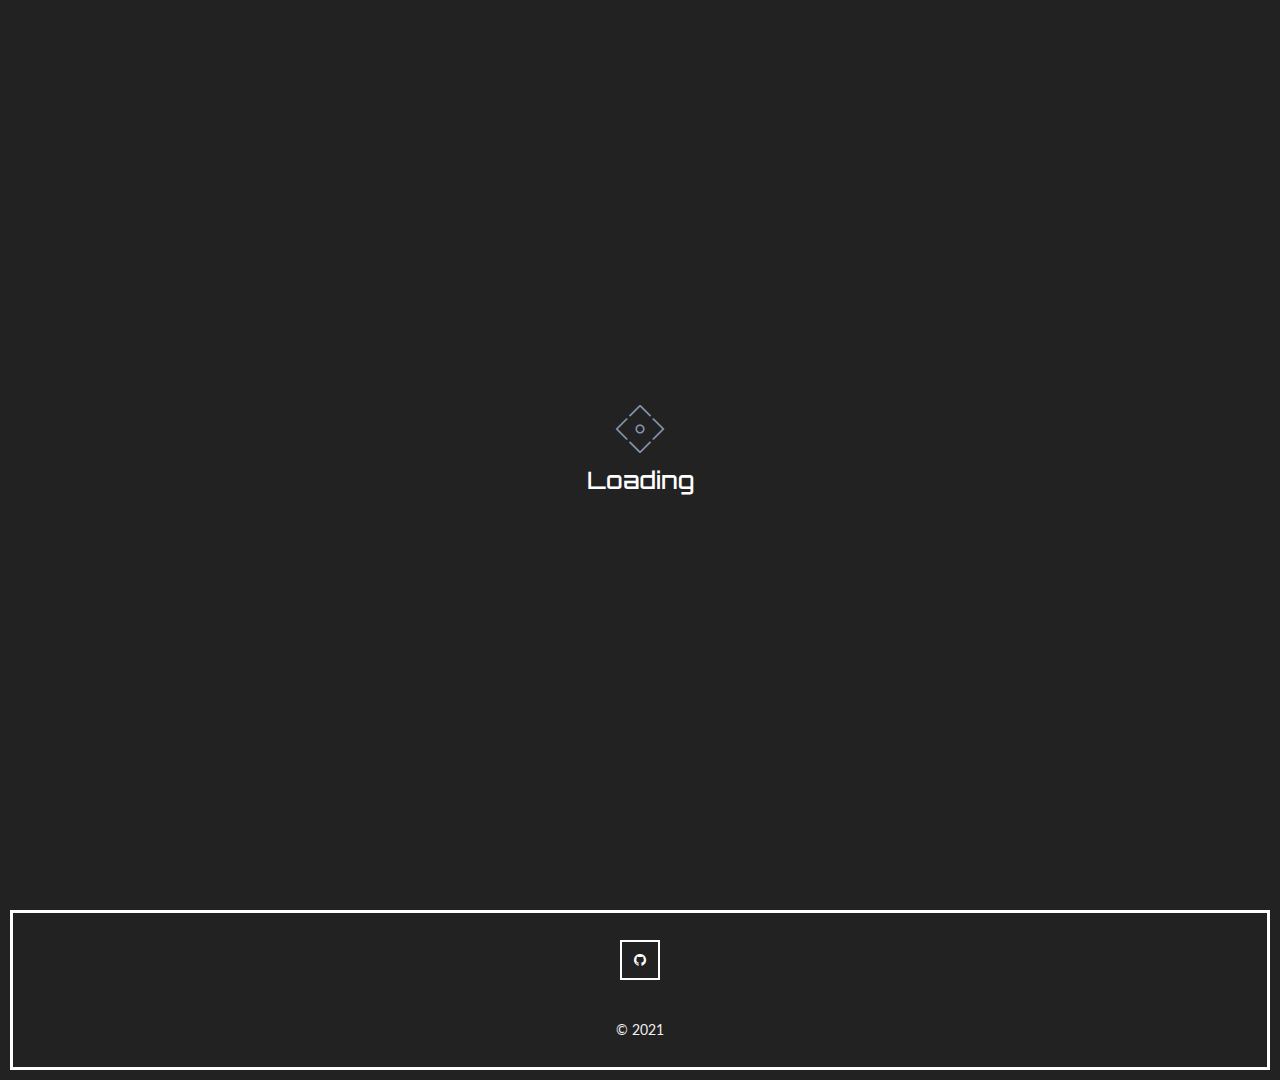
==== index.html @ 5fddc079 "primeira versão" ====
<!DOCTYPE html>
<html lang="en" class="no-js">

<head>

    <meta name="viewport" content="width=device-width, initial-scale=1.0">
    <meta http-equiv="Content-Type" content="text/html; charset=utf-8">
    <meta name="description" content="Outside - one page personal portfolio">
    <meta name="keywords" content="Jakub Kwarciński, portfolio, frontend developer, Kraków, html, css, javascript, websites, graphic design, bootstrap">
    <meta name="author" content="Jakub Kwarciński">

    <title>Contos digitais</title>

    <!-- Lato Font -->
    <link href="https://fonts.googleapis.com/css?family=Lato:100,100i,300,300i,400,400i,700,700i,900,900i" rel="stylesheet">

    <!-- Orbitron Font -->
    <link href="https://fonts.googleapis.com/css?family=Orbitron:400,500,700,900" rel="stylesheet">

    <!-- Font Awesome -->
    <link href="css/font-awesome.min.css" media="screen" rel="stylesheet" type="text/css">

    <!-- Font Linea -->
    <link href="css/linea-arrows.min.css" media="screen" rel="stylesheet" type="text/css">
    <link href="css/linea-basic.min.css" media="screen" rel="stylesheet" type="text/css">
    <link href="css/linea-ecommerce.min.css" media="screen" rel="stylesheet" type="text/css">
    <link href="css/linea-software.min.css" media="screen" rel="stylesheet" type="text/css">

    <!-- Custom styles -->
    <link href="css/yellow.css" media="screen" rel="alternate stylesheet" type="text/css" title="yellow">
    <link href="css/gold.css" media="screen" rel="alternate stylesheet" type="text/css" title="gold">
    <link href="css/pink.css" media="screen" rel="alternate stylesheet" type="text/css" title="pink">
    <link href="css/orange.css" media="screen" rel="alternate stylesheet" type="text/css" title="orange">
    <link href="css/brown.css" media="screen" rel="alternate stylesheet" type="text/css" title="brown">
    <link href="css/red.css" media="screen" rel="alternate stylesheet" type="text/css" title="red">
    <link href="css/violet.css" media="screen" rel="alternate stylesheet" type="text/css" title="violet">
    <link href="css/silver.css" media="screen" rel="stylesheet" type="text/css" title="silver">
    <link href="css/green.css" media="screen" rel="alternate stylesheet" type="text/css" title="green">
    <link href="css/blue.css" media="screen" rel="alternate stylesheet" type="text/css" title="blue">

     <!-- Modernizr -->
    <script type="text/javascript" src="js/modernizr-custom.min.js"></script>

    <!-- Favicons -->
    <link rel="icon" href="img/logo-mini.png" type="image/x-icon">
    <link rel="shortcut icon" href="img/logo-mini.png" type="image/x-icon">

</head>

<body class="preview-page">

    <div class="loader-overlay">
        <div class="loader">
            <div class="loader-icon">
                <span class="icon icon-arrows-glide"></span>
            </div>
            <h3 class="loader-text">Loading</h3>
        </div>
    </div>

    <div class="sidebar">
        <a class="sidebar-switcher" href="#" title="Color switcher">
            <i class="fa fa-gear"></i>
        </a>
        <div class="sidebar-content">
            <h4 class="sidebar-header">Color switcher</h4>
            <a href="#" class="color-switcher bg-yellow" data-color="yellow"></a>
            <a href="#" class="color-switcher bg-gold" data-color="gold"></a>
            <a href="#" class="color-switcher bg-pink" data-color="pink"></a>
            <a href="#" class="color-switcher bg-orange" data-color="orange"></a>
            <a href="#" class="color-switcher bg-brown" data-color="brown"></a>
            <a href="#" class="color-switcher bg-red" data-color="red"></a>
            <a href="#" class="color-switcher bg-violet" data-color="violet"></a>
            <a href="#" class="color-switcher bg-silver" data-color="silver"></a>
            <a href="#" class="color-switcher bg-green" data-color="green"></a>
            <a href="#" class="color-switcher bg-blue" data-color="blue"></a>
        </div>
    </div>

    <div class="brand-container">
        <a class="brand" href="index.html" title="Outside">
            <span class="title">
                Contos 
            </span>
            <span class="icon icon-arrows-glide"></span>
        </a>
    </div>

    <div class="section section-standard section-single-page section-promo section-preview" id="preview" style="background-image: url('img/hero-6.jpg')">
        <div class="overlay"></div>
        <div class="section-inner">
            <div class="container">
                <div class="section-header">
                    <h3>Contos <span class="main-color">Digitais</span></h3>
                    <div class="divider">//</div>
                </div>
                <div class="special-text text-center">
                    <p>ONDE TUDO COMEÇOU.</p>
                </div>
                <div class="row">
                    <div class="col-sm-6 col-md-4">
                        <div class="portfolio-item">
                            <div class="portfolio-image-container">
                                <div class="portfolio-shape"></div>
                                <a href="index-default.html" title="Default version">
                                    <img class="img-responsive" src="img/preview-default.png" alt="Default version">
                                </a>
                            </div>
                            <h4 class="portfolio-header">
                                <a href="index-default.html" title="Default version">Familia Of Dreams</a>
                            </h4>
                            <div class="divider">#</div>
                            <p class="portfolio-toolbar">1° conto</p>
                        </div>
                    </div>
                    <div class="col-sm-6 col-md-4">
                        <div class="portfolio-item">
                            <div class="portfolio-image-container">
                                <div class="portfolio-shape"></div>
                                <a href="index-light.html" title="Light version">
                                    <img class="img-responsive" src="img/preview-light.png" alt="Light version">
                                </a>
                            </div>
                            <h4 class="portfolio-header">
                                <a href="index-light.html" title="Light version">Tudo Por Conta De Uma Pandemia </a>
                            </h4>
                            <div class="divider">#</div>
                            <p class="portfolio-toolbar">2° conto</p>
                        </div>
                    </div>
                    <div class="clearfix visible-sm visible-xs"></div>
                    <div class="col-sm-6 col-md-4">
                        <div class="portfolio-item">
                            <div class="portfolio-image-container">
                                <div class="portfolio-shape"></div>
                                <a href="index-dark.html" title="Dark version">
                                    <img class="img-responsive" src="img/preview-dark.png" alt="Dark version">
                                </a>
                            </div>
                            <h4 class="portfolio-header">
                                <a href="index-dark.html" title="Dark version">A Vida De Uma Nova Motorista</a>
                            </h4>
                            <div class="divider">#</div>
                            <p class="portfolio-toolbar">3° conto</p>
                        </div>
                    </div>
                    <div class="clearfix hidden-sm hidden-xs"></div>
                    <div class="col-sm-6 col-md-4">
                        <div class="portfolio-item">
                            <div class="portfolio-image-container">
                                <div class="portfolio-shape"></div>
                                <a href="index-beauty.html" title="Beauty version">
                                    <img class="img-responsive" src="img/preview-beauty.png" alt="Beauty version">
                                </a>
                            </div>
                            <h4 class="portfolio-header">
                                <a href="index-beauty.html" title="Beauty version">Acidentes Acontecem</a>
                            </h4>
                            <div class="divider">#</div>
                            <p class="portfolio-toolbar">4° conto</p>
                        </div>
                    </div>
                    <div class="clearfix visible-sm visible-xs"></div>
                    <div class="col-sm-6 col-md-4">
                        <div class="portfolio-item">
                            <div class="portfolio-image-container">
                                <div class="portfolio-shape"></div>
                                <a href="index-medical.html" title="Medical version">
                                    <img class="img-responsive" src="img/preview-medical.png" alt="Medical version">
                                </a>
                            </div>
                            <h4 class="portfolio-header">
                                <a href="index-medical.html" title="Medical version">Familia</a>
                            </h4>
                            <div class="divider">#</div>
                            <p class="portfolio-toolbar">5° conto</p>
                        </div>
                    </div>
                    <div class="col-sm-6 col-md-4">
                        <div class="portfolio-item">
                            <div class="portfolio-image-container">
                                <div class="portfolio-shape"></div>
                                <a href="index-culinary.html" title="Culinary version">
                                    <img class="img-responsive" src="img/preview-culinary.png" alt="Culinary version">
                                </a>
                            </div>
                            <h4 class="portfolio-header">
                                <a href="index-culinary.html" title="Culinary version">Tudo Inesperado</a>
                            </h4>
                            <div class="divider">#</div>
                            <p class="portfolio-toolbar">6° conto.</p>
                        </div>
                    </div>
                    
                </div>
            </div>
        </div>
    </div>

    <footer class="footer text-center" id="follow-us">
        <div class="section-inner">
            <div class="container">
                <ul class="list-inline icons-list-square">
                    <li>
                        <a href="https://github.com/projetomariletiped" class="icon-circle-container">
                            <i class="fa fa-github"></i>
                        </a>
                    </li>
                </ul>
                <p> &copy; 2021</p>
            </div>
        </div>
    </footer>

    <div id="to-top" class="to-top">
        <a href="#" class="To the top" title="To the top">
            <i class="fa fa-angle-up"></i>
        </a>
    </div>

    <!-- jQuery -->
    <script type="text/javascript" src="js/jquery-3.1.0.min.js"></script>

    <!-- Bootstrap -->
    <script type="text/javascript" src="bootstrap-3.3.7/dist/js/bootstrap.min.js"></script>

    <!-- Custom javascript -->
    <script type="text/javascript" src="js/custom.min.js"></script>

</body>
</html>
---- css/linea-arrows.min.css ----
@charset "UTF-8";[class*=" icon-arrows"]:before,[class^=icon-arrows]:before,[data-icon]:before{font-family:linea-arrows-10!important;font-style:normal!important;font-weight:400!important;font-variant:normal!important;text-transform:none!important;speak:none;line-height:1;-webkit-font-smoothing:antialiased;-moz-osx-font-smoothing:grayscale}@font-face{font-family:linea-arrows-10;src:url(../fonts/linea-arrows-10.eot);src:url(../fonts/linea-arrows-10.eot?#iefix) format("embedded-opentype"),url(../fonts/linea-arrows-10.woff) format("woff"),url(../fonts/linea-arrows-10.ttf) format("truetype"),url(../fonts/linea-arrows-10.svg#linea-arrows-10) format("svg");font-weight:400;font-style:normal}[data-icon]:before{content:attr(data-icon)}.icon-arrows-anticlockwise:before{content:"\e000"}.icon-arrows-anticlockwise-dashed:before{content:"\e001"}.icon-arrows-button-down:before{content:"\e002"}.icon-arrows-button-off:before{content:"\e003"}.icon-arrows-button-on:before{content:"\e004"}.icon-arrows-button-up:before{content:"\e005"}.icon-arrows-check:before{content:"\e006"}.icon-arrows-circle-check:before{content:"\e007"}.icon-arrows-circle-down:before{content:"\e008"}.icon-arrows-circle-downleft:before{content:"\e009"}.icon-arrows-circle-downright:before{content:"\e00a"}.icon-arrows-circle-left:before{content:"\e00b"}.icon-arrows-circle-minus:before{content:"\e00c"}.icon-arrows-circle-plus:before{content:"\e00d"}.icon-arrows-circle-remove:before{content:"\e00e"}.icon-arrows-circle-right:before{content:"\e00f"}.icon-arrows-circle-up:before{content:"\e010"}.icon-arrows-circle-upleft:before{content:"\e011"}.icon-arrows-circle-upright:before{content:"\e012"}.icon-arrows-clockwise:before{content:"\e013"}.icon-arrows-clockwise-dashed:before{content:"\e014"}.icon-arrows-compress:before{content:"\e015"}.icon-arrows-deny:before{content:"\e016"}.icon-arrows-diagonal:before{content:"\e017"}.icon-arrows-diagonal2:before{content:"\e018"}.icon-arrows-down:before{content:"\e019"}.icon-arrows-down-double:before{content:"\e01a"}.icon-arrows-downleft:before{content:"\e01b"}.icon-arrows-downright:before{content:"\e01c"}.icon-arrows-drag-down:before{content:"\e01d"}.icon-arrows-drag-down-dashed:before{content:"\e01e"}.icon-arrows-drag-horiz:before{content:"\e01f"}.icon-arrows-drag-left:before{content:"\e020"}.icon-arrows-drag-left-dashed:before{content:"\e021"}.icon-arrows-drag-right:before{content:"\e022"}.icon-arrows-drag-right-dashed:before{content:"\e023"}.icon-arrows-drag-up:before{content:"\e024"}.icon-arrows-drag-up-dashed:before{content:"\e025"}.icon-arrows-drag-vert:before{content:"\e026"}.icon-arrows-exclamation:before{content:"\e027"}.icon-arrows-expand:before{content:"\e028"}.icon-arrows-expand-diagonal1:before{content:"\e029"}.icon-arrows-expand-horizontal1:before{content:"\e02a"}.icon-arrows-expand-vertical1:before{content:"\e02b"}.icon-arrows-fit-horizontal:before{content:"\e02c"}.icon-arrows-fit-vertical:before{content:"\e02d"}.icon-arrows-glide:before{content:"\e02e"}.icon-arrows-glide-horizontal:before{content:"\e02f"}.icon-arrows-glide-vertical:before{content:"\e030"}.icon-arrows-hamburger1:before{content:"\e031"}.icon-arrows-hamburger-2:before{content:"\e032"}.icon-arrows-horizontal:before{content:"\e033"}.icon-arrows-info:before{content:"\e034"}.icon-arrows-keyboard-alt:before{content:"\e035"}.icon-arrows-keyboard-cmd:before{content:"\e036"}.icon-arrows-keyboard-delete:before{content:"\e037"}.icon-arrows-keyboard-down:before{content:"\e038"}.icon-arrows-keyboard-left:before{content:"\e039"}.icon-arrows-keyboard-return:before{content:"\e03a"}.icon-arrows-keyboard-right:before{content:"\e03b"}.icon-arrows-keyboard-shift:before{content:"\e03c"}.icon-arrows-keyboard-tab:before{content:"\e03d"}.icon-arrows-keyboard-up:before{content:"\e03e"}.icon-arrows-left:before{content:"\e03f"}.icon-arrows-left-double-32:before{content:"\e040"}.icon-arrows-minus:before{content:"\e041"}.icon-arrows-move:before{content:"\e042"}.icon-arrows-move2:before{content:"\e043"}.icon-arrows-move-bottom:before{content:"\e044"}.icon-arrows-move-left:before{content:"\e045"}.icon-arrows-move-right:before{content:"\e046"}.icon-arrows-move-top:before{content:"\e047"}.icon-arrows-plus:before{content:"\e048"}.icon-arrows-question:before{content:"\e049"}.icon-arrows-remove:before{content:"\e04a"}.icon-arrows-right:before{content:"\e04b"}.icon-arrows-right-double:before{content:"\e04c"}.icon-arrows-rotate:before{content:"\e04d"}.icon-arrows-rotate-anti:before{content:"\e04e"}.icon-arrows-rotate-anti-dashed:before{content:"\e04f"}.icon-arrows-rotate-dashed:before{content:"\e050"}.icon-arrows-shrink:before{content:"\e051"}.icon-arrows-shrink-diagonal1:before{content:"\e052"}.icon-arrows-shrink-diagonal2:before{content:"\e053"}.icon-arrows-shrink-horizonal2:before{content:"\e054"}.icon-arrows-shrink-horizontal1:before{content:"\e055"}.icon-arrows-shrink-vertical1:before{content:"\e056"}.icon-arrows-shrink-vertical2:before{content:"\e057"}.icon-arrows-sign-down:before{content:"\e058"}.icon-arrows-sign-left:before{content:"\e059"}.icon-arrows-sign-right:before{content:"\e05a"}.icon-arrows-sign-up:before{content:"\e05b"}.icon-arrows-slide-down1:before{content:"\e05c"}.icon-arrows-slide-down2:before{content:"\e05d"}.icon-arrows-slide-left1:before{content:"\e05e"}.icon-arrows-slide-left2:before{content:"\e05f"}.icon-arrows-slide-right1:before{content:"\e060"}.icon-arrows-slide-right2:before{content:"\e061"}.icon-arrows-slide-up1:before{content:"\e062"}.icon-arrows-slide-up2:before{content:"\e063"}.icon-arrows-slim-down:before{content:"\e064"}.icon-arrows-slim-down-dashed:before{content:"\e065"}.icon-arrows-slim-left:before{content:"\e066"}.icon-arrows-slim-left-dashed:before{content:"\e067"}.icon-arrows-slim-right:before{content:"\e068"}.icon-arrows-slim-right-dashed:before{content:"\e069"}.icon-arrows-slim-up:before{content:"\e06a"}.icon-arrows-slim-up-dashed:before{content:"\e06b"}.icon-arrows-square-check:before{content:"\e06c"}.icon-arrows-square-down:before{content:"\e06d"}.icon-arrows-square-downleft:before{content:"\e06e"}.icon-arrows-square-downright:before{content:"\e06f"}.icon-arrows-square-left:before{content:"\e070"}.icon-arrows-square-minus:before{content:"\e071"}.icon-arrows-square-plus:before{content:"\e072"}.icon-arrows-square-remove:before{content:"\e073"}.icon-arrows-square-right:before{content:"\e074"}.icon-arrows-square-up:before{content:"\e075"}.icon-arrows-square-upleft:before{content:"\e076"}.icon-arrows-square-upright:before{content:"\e077"}.icon-arrows-squares:before{content:"\e078"}.icon-arrows-stretch-diagonal1:before{content:"\e079"}.icon-arrows-stretch-diagonal2:before{content:"\e07a"}.icon-arrows-stretch-diagonal3:before{content:"\e07b"}.icon-arrows-stretch-diagonal4:before{content:"\e07c"}.icon-arrows-stretch-horizontal1:before{content:"\e07d"}.icon-arrows-stretch-horizontal2:before{content:"\e07e"}.icon-arrows-stretch-vertical1:before{content:"\e07f"}.icon-arrows-stretch-vertical2:before{content:"\e080"}.icon-arrows-switch-horizontal:before{content:"\e081"}.icon-arrows-switch-vertical:before{content:"\e082"}.icon-arrows-up:before{content:"\e083"}.icon-arrows-up-double-33:before{content:"\e084"}.icon-arrows-upleft:before{content:"\e085"}.icon-arrows-upright:before{content:"\e086"}.icon-arrows-vertical:before{content:"\e087"}
---- css/linea-basic.min.css ----
@charset "UTF-8";[class*=" icon-basic"]:before,[class^=icon-basic]:before,[data-icon]:before{font-family:linea-basic-10!important;font-style:normal!important;font-weight:400!important;font-variant:normal!important;text-transform:none!important;speak:none;line-height:1;-webkit-font-smoothing:antialiased;-moz-osx-font-smoothing:grayscale}@font-face{font-family:linea-basic-10;src:url(../fonts/linea-basic-10.eot);src:url(../fonts/linea-basic-10.eot?#iefix) format("embedded-opentype"),url(../fonts/linea-basic-10.woff) format("woff"),url(../fonts/linea-basic-10.ttf) format("truetype"),url(../fonts/linea-basic-10.svg#linea-basic-10) format("svg");font-weight:400;font-style:normal}[data-icon]:before{content:attr(data-icon)}.icon-basic-accelerator:before{content:"a"}.icon-basic-alarm:before{content:"b"}.icon-basic-anchor:before{content:"c"}.icon-basic-anticlockwise:before{content:"d"}.icon-basic-archive:before{content:"e"}.icon-basic-archive-full:before{content:"f"}.icon-basic-ban:before{content:"g"}.icon-basic-battery-charge:before{content:"h"}.icon-basic-battery-empty:before{content:"i"}.icon-basic-battery-full:before{content:"j"}.icon-basic-battery-half:before{content:"k"}.icon-basic-bolt:before{content:"l"}.icon-basic-book:before{content:"m"}.icon-basic-book-pen:before{content:"n"}.icon-basic-book-pencil:before{content:"o"}.icon-basic-bookmark:before{content:"p"}.icon-basic-calculator:before{content:"q"}.icon-basic-calendar:before{content:"r"}.icon-basic-cards-diamonds:before{content:"s"}.icon-basic-cards-hearts:before{content:"t"}.icon-basic-case:before{content:"u"}.icon-basic-chronometer:before{content:"v"}.icon-basic-clessidre:before{content:"w"}.icon-basic-clock:before{content:"x"}.icon-basic-clockwise:before{content:"y"}.icon-basic-cloud:before{content:"z"}.icon-basic-clubs:before{content:"A"}.icon-basic-compass:before{content:"B"}.icon-basic-cup:before{content:"C"}.icon-basic-diamonds:before{content:"D"}.icon-basic-display:before{content:"E"}.icon-basic-download:before{content:"F"}.icon-basic-exclamation:before{content:"G"}.icon-basic-eye:before{content:"H"}.icon-basic-eye-closed:before{content:"I"}.icon-basic-female:before{content:"J"}.icon-basic-flag1:before{content:"K"}.icon-basic-flag2:before{content:"L"}.icon-basic-floppydisk:before{content:"M"}.icon-basic-folder:before{content:"N"}.icon-basic-folder-multiple:before{content:"O"}.icon-basic-gear:before{content:"P"}.icon-basic-geolocalize-01:before{content:"Q"}.icon-basic-geolocalize-05:before{content:"R"}.icon-basic-globe:before{content:"S"}.icon-basic-gunsight:before{content:"T"}.icon-basic-hammer:before{content:"U"}.icon-basic-headset:before{content:"V"}.icon-basic-heart:before{content:"W"}.icon-basic-heart-broken:before{content:"X"}.icon-basic-helm:before{content:"Y"}.icon-basic-home:before{content:"Z"}.icon-basic-info:before{content:"0"}.icon-basic-ipod:before{content:"1"}.icon-basic-joypad:before{content:"2"}.icon-basic-key:before{content:"3"}.icon-basic-keyboard:before{content:"4"}.icon-basic-laptop:before{content:"5"}.icon-basic-life-buoy:before{content:"6"}.icon-basic-lightbulb:before{content:"7"}.icon-basic-link:before{content:"8"}.icon-basic-lock:before{content:"9"}.icon-basic-lock-open:before{content:"!"}.icon-basic-magic-mouse:before{content:"\""}.icon-basic-magnifier:before{content:"#"}.icon-basic-magnifier-minus:before{content:"$"}.icon-basic-magnifier-plus:before{content:"%"}.icon-basic-mail:before{content:"&"}.icon-basic-mail-multiple:before{content:"'"}.icon-basic-mail-open:before{content:"("}.icon-basic-mail-open-text:before{content:")"}.icon-basic-male:before{content:"*"}.icon-basic-map:before{content:"+"}.icon-basic-message:before{content:","}.icon-basic-message-multiple:before{content:"-"}.icon-basic-message-txt:before{content:"."}.icon-basic-mixer2:before{content:"/"}.icon-basic-mouse:before{content:":"}.icon-basic-notebook:before{content:";"}.icon-basic-notebook-pen:before{content:"<"}.icon-basic-notebook-pencil:before{content:"="}.icon-basic-paperplane:before{content:">"}.icon-basic-pencil-ruler:before{content:"?"}.icon-basic-pencil-ruler-pen:before{content:"@"}.icon-basic-photo:before{content:"["}.icon-basic-picture:before{content:"]"}.icon-basic-picture-multiple:before{content:"^"}.icon-basic-pin1:before{content:"_"}.icon-basic-pin2:before{content:"`"}.icon-basic-postcard:before{content:"{"}.icon-basic-postcard-multiple:before{content:"|"}.icon-basic-printer:before{content:"}"}.icon-basic-question:before{content:"~"}.icon-basic-rss:before{content:"\\"}.icon-basic-server:before{content:"\e000"}.icon-basic-server2:before{content:"\e001"}.icon-basic-server-cloud:before{content:"\e002"}.icon-basic-server-download:before{content:"\e003"}.icon-basic-server-upload:before{content:"\e004"}.icon-basic-settings:before{content:"\e005"}.icon-basic-share:before{content:"\e006"}.icon-basic-sheet:before{content:"\e007"}.icon-basic-sheet-multiple:before{content:"\e008"}.icon-basic-sheet-pen:before{content:"\e009"}.icon-basic-sheet-pencil:before{content:"\e00a"}.icon-basic-sheet-txt:before{content:"\e00b"}.icon-basic-signs:before{content:"\e00c"}.icon-basic-smartphone:before{content:"\e00d"}.icon-basic-spades:before{content:"\e00e"}.icon-basic-spread:before{content:"\e00f"}.icon-basic-spread-bookmark:before{content:"\e010"}.icon-basic-spread-text:before{content:"\e011"}.icon-basic-spread-text-bookmark:before{content:"\e012"}.icon-basic-star:before{content:"\e013"}.icon-basic-tablet:before{content:"\e014"}.icon-basic-target:before{content:"\e015"}.icon-basic-todo:before{content:"\e016"}.icon-basic-todo-pen:before{content:"\e017"}.icon-basic-todo-pencil:before{content:"\e018"}.icon-basic-todo-txt:before{content:"\e019"}.icon-basic-todolist-pen:before{content:"\e01a"}.icon-basic-todolist-pencil:before{content:"\e01b"}.icon-basic-trashcan:before{content:"\e01c"}.icon-basic-trashcan-full:before{content:"\e01d"}.icon-basic-trashcan-refresh:before{content:"\e01e"}.icon-basic-trashcan-remove:before{content:"\e01f"}.icon-basic-upload:before{content:"\e020"}.icon-basic-usb:before{content:"\e021"}.icon-basic-video:before{content:"\e022"}.icon-basic-watch:before{content:"\e023"}.icon-basic-webpage:before{content:"\e024"}.icon-basic-webpage-img-txt:before{content:"\e025"}.icon-basic-webpage-multiple:before{content:"\e026"}.icon-basic-webpage-txt:before{content:"\e027"}.icon-basic-world:before{content:"\e028"}
---- css/linea-ecommerce.min.css ----
@charset "UTF-8";[class*=" icon-ecommerce"]:before,[class^=icon-ecommerce]:before,[data-icon]:before{font-family:linea-ecommerce-10!important;font-style:normal!important;font-weight:400!important;font-variant:normal!important;text-transform:none!important;speak:none;line-height:1;-webkit-font-smoothing:antialiased;-moz-osx-font-smoothing:grayscale}@font-face{font-family:linea-ecommerce-10;src:url(../fonts/linea-ecommerce-10.eot);src:url(../fonts/linea-ecommerce-10.eot?#iefix) format("embedded-opentype"),url(../fonts/linea-ecommerce-10.woff) format("woff"),url(../fonts/linea-ecommerce-10.ttf) format("truetype"),url(../fonts/linea-ecommerce-10.svg#linea-ecommerce-10) format("svg");font-weight:400;font-style:normal}[data-icon]:before{content:attr(data-icon)}.icon-ecommerce-bag:before{content:"a"}.icon-ecommerce-bag-check:before{content:"b"}.icon-ecommerce-bag-cloud:before{content:"c"}.icon-ecommerce-bag-download:before{content:"d"}.icon-ecommerce-bag-minus:before{content:"e"}.icon-ecommerce-bag-plus:before{content:"f"}.icon-ecommerce-bag-refresh:before{content:"g"}.icon-ecommerce-bag-remove:before{content:"h"}.icon-ecommerce-bag-search:before{content:"i"}.icon-ecommerce-bag-upload:before{content:"j"}.icon-ecommerce-banknote:before{content:"k"}.icon-ecommerce-banknotes:before{content:"l"}.icon-ecommerce-basket:before{content:"m"}.icon-ecommerce-basket-check:before{content:"n"}.icon-ecommerce-basket-cloud:before{content:"o"}.icon-ecommerce-basket-download:before{content:"p"}.icon-ecommerce-basket-minus:before{content:"q"}.icon-ecommerce-basket-plus:before{content:"r"}.icon-ecommerce-basket-refresh:before{content:"s"}.icon-ecommerce-basket-remove:before{content:"t"}.icon-ecommerce-basket-search:before{content:"u"}.icon-ecommerce-basket-upload:before{content:"v"}.icon-ecommerce-bath:before{content:"w"}.icon-ecommerce-cart:before{content:"x"}.icon-ecommerce-cart-check:before{content:"y"}.icon-ecommerce-cart-cloud:before{content:"z"}.icon-ecommerce-cart-content:before{content:"A"}.icon-ecommerce-cart-download:before{content:"B"}.icon-ecommerce-cart-minus:before{content:"C"}.icon-ecommerce-cart-plus:before{content:"D"}.icon-ecommerce-cart-refresh:before{content:"E"}.icon-ecommerce-cart-remove:before{content:"F"}.icon-ecommerce-cart-search:before{content:"G"}.icon-ecommerce-cart-upload:before{content:"H"}.icon-ecommerce-cent:before{content:"I"}.icon-ecommerce-colon:before{content:"J"}.icon-ecommerce-creditcard:before{content:"K"}.icon-ecommerce-diamond:before{content:"L"}.icon-ecommerce-dollar:before{content:"M"}.icon-ecommerce-euro:before{content:"N"}.icon-ecommerce-franc:before{content:"O"}.icon-ecommerce-gift:before{content:"P"}.icon-ecommerce-graph1:before{content:"Q"}.icon-ecommerce-graph2:before{content:"R"}.icon-ecommerce-graph3:before{content:"S"}.icon-ecommerce-graph-decrease:before{content:"T"}.icon-ecommerce-graph-increase:before{content:"U"}.icon-ecommerce-guarani:before{content:"V"}.icon-ecommerce-kips:before{content:"W"}.icon-ecommerce-lira:before{content:"X"}.icon-ecommerce-megaphone:before{content:"Y"}.icon-ecommerce-money:before{content:"Z"}.icon-ecommerce-naira:before{content:"0"}.icon-ecommerce-pesos:before{content:"1"}.icon-ecommerce-pound:before{content:"2"}.icon-ecommerce-receipt:before{content:"3"}.icon-ecommerce-receipt-bath:before{content:"4"}.icon-ecommerce-receipt-cent:before{content:"5"}.icon-ecommerce-receipt-dollar:before{content:"6"}.icon-ecommerce-receipt-euro:before{content:"7"}.icon-ecommerce-receipt-franc:before{content:"8"}.icon-ecommerce-receipt-guarani:before{content:"9"}.icon-ecommerce-receipt-kips:before{content:"!"}.icon-ecommerce-receipt-lira:before{content:"\""}.icon-ecommerce-receipt-naira:before{content:"#"}.icon-ecommerce-receipt-pesos:before{content:"$"}.icon-ecommerce-receipt-pound:before{content:"%"}.icon-ecommerce-receipt-rublo:before{content:"&"}.icon-ecommerce-receipt-rupee:before{content:"'"}.icon-ecommerce-receipt-tugrik:before{content:"("}.icon-ecommerce-receipt-won:before{content:")"}.icon-ecommerce-receipt-yen:before{content:"*"}.icon-ecommerce-receipt-yen2:before{content:"+"}.icon-ecommerce-recept-colon:before{content:","}.icon-ecommerce-rublo:before{content:"-"}.icon-ecommerce-rupee:before{content:"."}.icon-ecommerce-safe:before{content:"/"}.icon-ecommerce-sale:before{content:":"}.icon-ecommerce-sales:before{content:";"}.icon-ecommerce-ticket:before{content:"<"}.icon-ecommerce-tugriks:before{content:"="}.icon-ecommerce-wallet:before{content:">"}.icon-ecommerce-won:before{content:"?"}.icon-ecommerce-yen:before{content:"@"}.icon-ecommerce-yen2:before{content:"["}
---- css/linea-software.min.css ----
@charset "UTF-8";[class*=" icon-software"]:before,[class^=icon-software]:before,[data-icon]:before{font-family:linea-software-10!important;font-style:normal!important;font-weight:400!important;font-variant:normal!important;text-transform:none!important;speak:none;line-height:1;-webkit-font-smoothing:antialiased;-moz-osx-font-smoothing:grayscale}@font-face{font-family:linea-software-10;src:url(../fonts/linea-software-10.eot);src:url(../fonts/linea-software-10.eot?#iefix) format("embedded-opentype"),url(../fonts/linea-software-10.woff) format("woff"),url(../fonts/linea-software-10.ttf) format("truetype"),url(../fonts/linea-software-10.svg#linea-software-10) format("svg");font-weight:400;font-style:normal}[data-icon]:before{content:attr(data-icon)}.icon-software-add-vectorpoint:before{content:"a"}.icon-software-box-oval:before{content:"b"}.icon-software-box-polygon:before{content:"c"}.icon-software-box-rectangle:before{content:"d"}.icon-software-box-roundedrectangle:before{content:"e"}.icon-software-character:before{content:"f"}.icon-software-crop:before{content:"g"}.icon-software-eyedropper:before{content:"h"}.icon-software-font-allcaps:before{content:"i"}.icon-software-font-baseline-shift:before{content:"j"}.icon-software-font-horizontal-scale:before{content:"k"}.icon-software-font-kerning:before{content:"l"}.icon-software-font-leading:before{content:"m"}.icon-software-font-size:before{content:"n"}.icon-software-font-smallcapital:before{content:"o"}.icon-software-font-smallcaps:before{content:"p"}.icon-software-font-strikethrough:before{content:"q"}.icon-software-font-tracking:before{content:"r"}.icon-software-font-underline:before{content:"s"}.icon-software-font-vertical-scale:before{content:"t"}.icon-software-horizontal-align-center:before{content:"u"}.icon-software-horizontal-align-left:before{content:"v"}.icon-software-horizontal-align-right:before{content:"w"}.icon-software-horizontal-distribute-center:before{content:"x"}.icon-software-horizontal-distribute-left:before{content:"y"}.icon-software-horizontal-distribute-right:before{content:"z"}.icon-software-indent-firstline:before{content:"A"}.icon-software-indent-left:before{content:"B"}.icon-software-indent-right:before{content:"C"}.icon-software-lasso:before{content:"D"}.icon-software-layers1:before{content:"E"}.icon-software-layers2:before{content:"F"}.icon-software-layout:before{content:"G"}.icon-software-layout-2columns:before{content:"H"}.icon-software-layout-3columns:before{content:"I"}.icon-software-layout-4boxes:before{content:"J"}.icon-software-layout-4columns:before{content:"K"}.icon-software-layout-4lines:before{content:"L"}.icon-software-layout-8boxes:before{content:"M"}.icon-software-layout-header:before{content:"N"}.icon-software-layout-header-2columns:before{content:"O"}.icon-software-layout-header-3columns:before{content:"P"}.icon-software-layout-header-4boxes:before{content:"Q"}.icon-software-layout-header-4columns:before{content:"R"}.icon-software-layout-header-complex:before{content:"S"}.icon-software-layout-header-complex2:before{content:"T"}.icon-software-layout-header-complex3:before{content:"U"}.icon-software-layout-header-complex4:before{content:"V"}.icon-software-layout-header-sideleft:before{content:"W"}.icon-software-layout-header-sideright:before{content:"X"}.icon-software-layout-sidebar-left:before{content:"Y"}.icon-software-layout-sidebar-right:before{content:"Z"}.icon-software-magnete:before{content:"0"}.icon-software-pages:before{content:"1"}.icon-software-paintbrush:before{content:"2"}.icon-software-paintbucket:before{content:"3"}.icon-software-paintroller:before{content:"4"}.icon-software-paragraph:before{content:"5"}.icon-software-paragraph-align-left:before{content:"6"}.icon-software-paragraph-align-right:before{content:"7"}.icon-software-paragraph-center:before{content:"8"}.icon-software-paragraph-justify-all:before{content:"9"}.icon-software-paragraph-justify-center:before{content:"!"}.icon-software-paragraph-justify-left:before{content:"\""}.icon-software-paragraph-justify-right:before{content:"#"}.icon-software-paragraph-space-after:before{content:"$"}.icon-software-paragraph-space-before:before{content:"%"}.icon-software-pathfinder-exclude:before{content:"&"}.icon-software-pathfinder-intersect:before{content:"'"}.icon-software-pathfinder-subtract:before{content:"("}.icon-software-pathfinder-unite:before{content:")"}.icon-software-pen:before{content:"*"}.icon-software-pen-add:before{content:"+"}.icon-software-pen-remove:before{content:","}.icon-software-pencil:before{content:"-"}.icon-software-polygonallasso:before{content:"."}.icon-software-reflect-horizontal:before{content:"/"}.icon-software-reflect-vertical:before{content:":"}.icon-software-remove-vectorpoint:before{content:";"}.icon-software-scale-expand:before{content:"<"}.icon-software-scale-reduce:before{content:"="}.icon-software-selection-oval:before{content:">"}.icon-software-selection-polygon:before{content:"?"}.icon-software-selection-rectangle:before{content:"@"}.icon-software-selection-roundedrectangle:before{content:"["}.icon-software-shape-oval:before{content:"]"}.icon-software-shape-polygon:before{content:"^"}.icon-software-shape-rectangle:before{content:"_"}.icon-software-shape-roundedrectangle:before{content:"`"}.icon-software-slice:before{content:"{"}.icon-software-transform-bezier:before{content:"|"}.icon-software-vector-box:before{content:"}"}.icon-software-vector-composite:before{content:"~"}.icon-software-vector-line:before{content:"\\"}.icon-software-vertical-align-bottom:before{content:"\e000"}.icon-software-vertical-align-center:before{content:"\e001"}.icon-software-vertical-align-top:before{content:"\e002"}.icon-software-vertical-distribute-bottom:before{content:"\e003"}.icon-software-vertical-distribute-center:before{content:"\e004"}.icon-software-vertical-distribute-top:before{content:"\e005"}
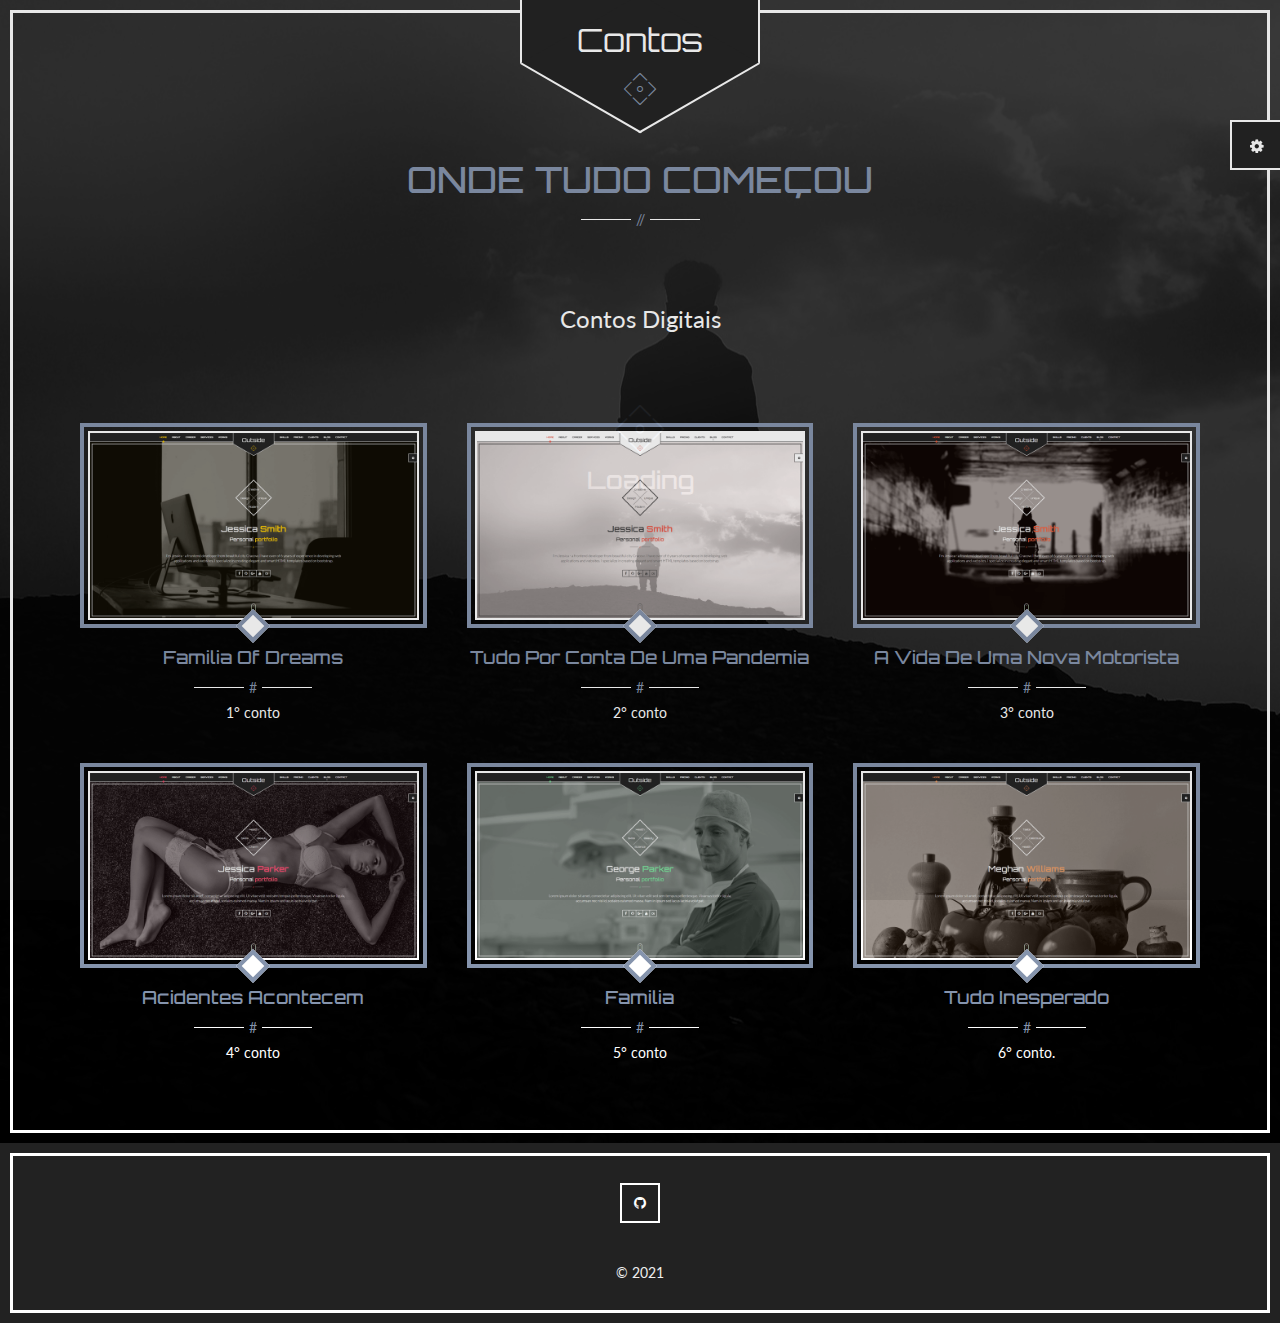
==== commit 66863b2c: "primeira versão" ====
--- a/index.html
+++ b/index.html
@@ -91,11 +91,11 @@
         <div class="section-inner">
             <div class="container">
                 <div class="section-header">
-                    <h3>Contos <span class="main-color">Digitais</span></h3>
+                    <h3> <span class="main-color">ONDE TUDO COMEÇOU</span></h3>
                     <div class="divider">//</div>
                 </div>
                 <div class="special-text text-center">
-                    <p>ONDE TUDO COMEÇOU.</p>
+                    <p>Contos Digitais</p>
                 </div>
                 <div class="row">
                     <div class="col-sm-6 col-md-4">
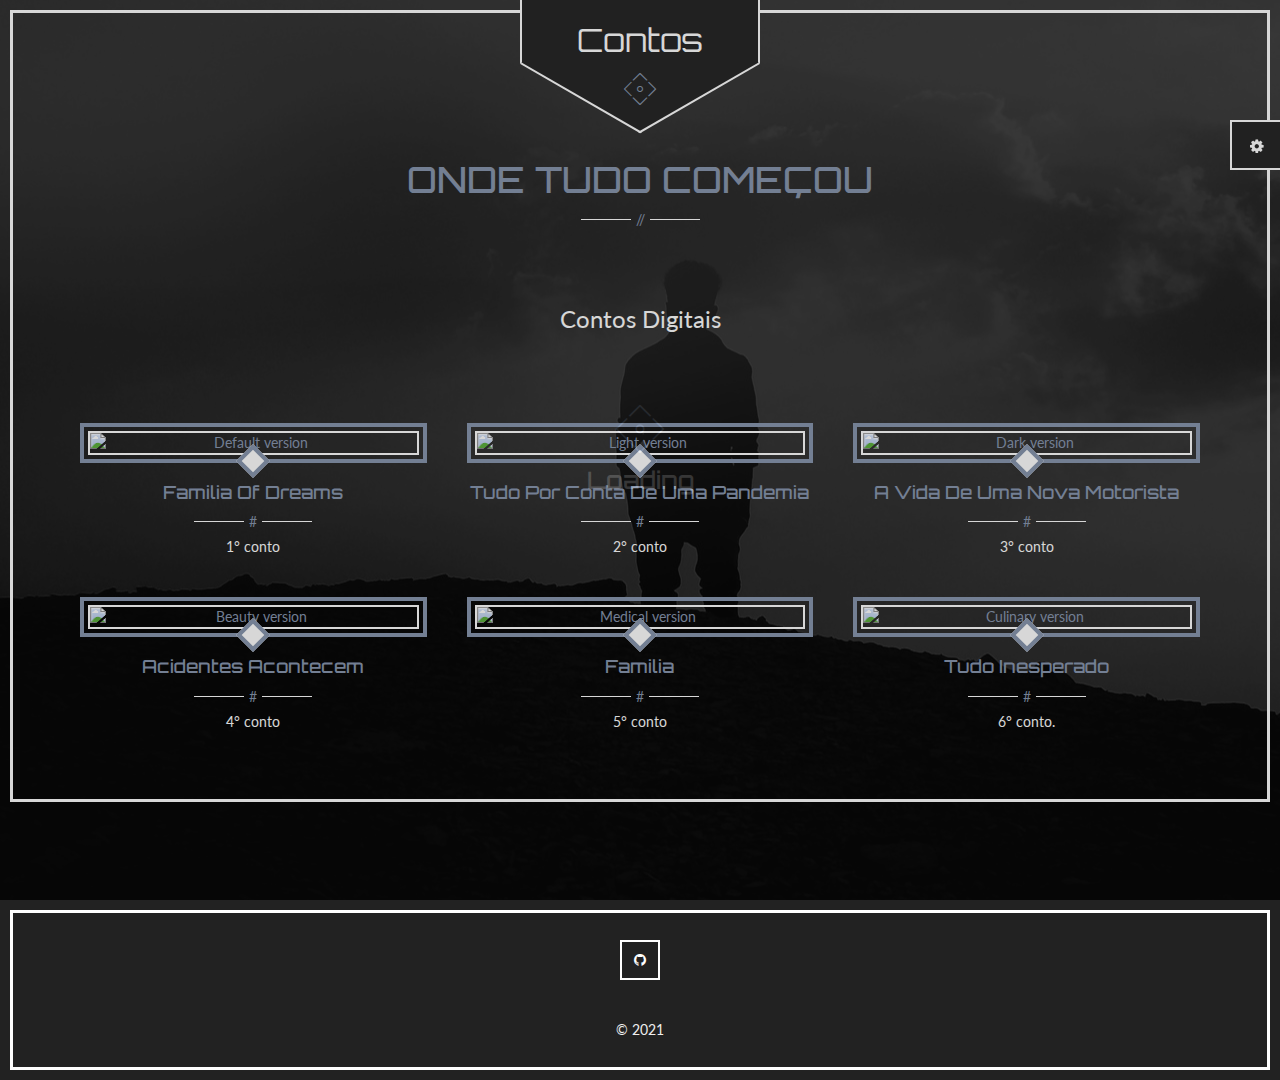
==== commit 5aadc7e1: "segunda versao" ====
--- a/index.html
+++ b/index.html
@@ -103,7 +103,7 @@
                             <div class="portfolio-image-container">
                                 <div class="portfolio-shape"></div>
                                 <a href="index-default.html" title="Default version">
-                                    <img class="img-responsive" src="img/preview-default.png" alt="Default version">
+                                    <img class="img-responsive" src="img/section-1-bg (2).jpg" alt="Default version">
                                 </a>
                             </div>
                             <h4 class="portfolio-header">
@@ -118,7 +118,7 @@
                             <div class="portfolio-image-container">
                                 <div class="portfolio-shape"></div>
                                 <a href="index-light.html" title="Light version">
-                                    <img class="img-responsive" src="img/preview-light.png" alt="Light version">
+                                    <img class="img-responsive" src="img/section-1-bg (2).jpg" alt="Light version">
                                 </a>
                             </div>
                             <h4 class="portfolio-header">
@@ -134,7 +134,7 @@
                             <div class="portfolio-image-container">
                                 <div class="portfolio-shape"></div>
                                 <a href="index-dark.html" title="Dark version">
-                                    <img class="img-responsive" src="img/preview-dark.png" alt="Dark version">
+                                    <img class="img-responsive" src="img/section-1-bg (2).jpg" alt="Dark version">
                                 </a>
                             </div>
                             <h4 class="portfolio-header">
@@ -150,7 +150,7 @@
                             <div class="portfolio-image-container">
                                 <div class="portfolio-shape"></div>
                                 <a href="index-beauty.html" title="Beauty version">
-                                    <img class="img-responsive" src="img/preview-beauty.png" alt="Beauty version">
+                                    <img class="img-responsive" src="img/section-1-bg (2).jpg" alt="Beauty version">
                                 </a>
                             </div>
                             <h4 class="portfolio-header">
@@ -166,7 +166,7 @@
                             <div class="portfolio-image-container">
                                 <div class="portfolio-shape"></div>
                                 <a href="index-medical.html" title="Medical version">
-                                    <img class="img-responsive" src="img/preview-medical.png" alt="Medical version">
+                                    <img class="img-responsive" src="img/section-1-bg (2).jpg" alt="Medical version">
                                 </a>
                             </div>
                             <h4 class="portfolio-header">
@@ -181,7 +181,7 @@
                             <div class="portfolio-image-container">
                                 <div class="portfolio-shape"></div>
                                 <a href="index-culinary.html" title="Culinary version">
-                                    <img class="img-responsive" src="img/preview-culinary.png" alt="Culinary version">
+                                    <img class="img-responsive" src="img/section-1-bg (2).jpg" alt="Culinary version">
                                 </a>
                             </div>
                             <h4 class="portfolio-header">
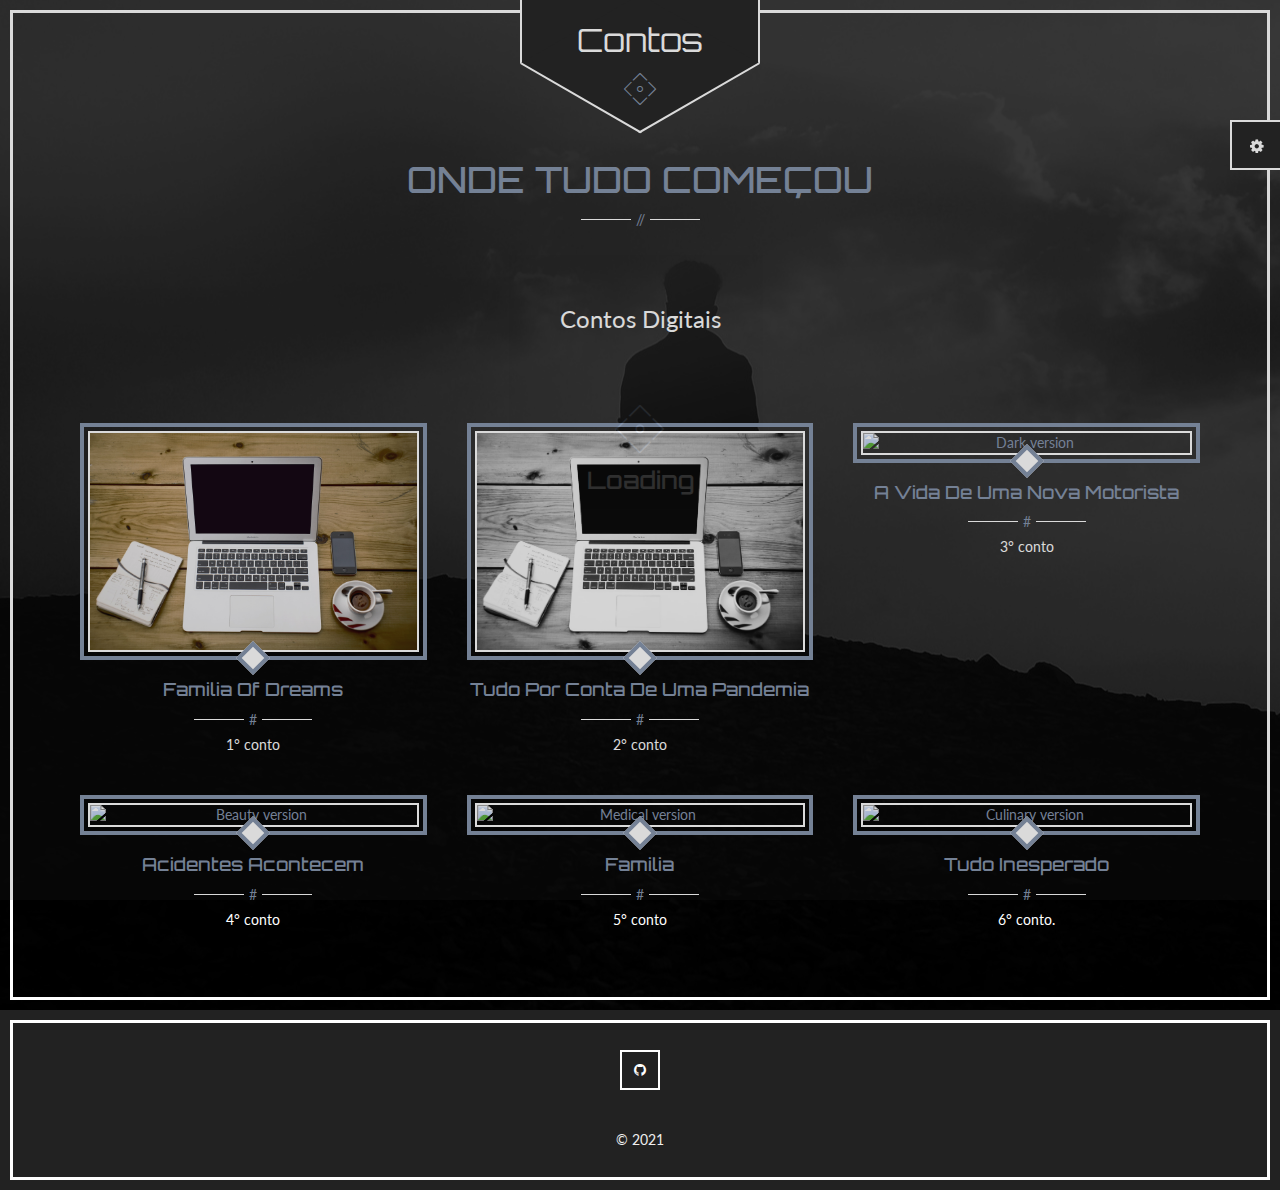
==== commit aee5d988: "Add files via upload" ====
--- a/index.html
+++ b/index.html
@@ -102,8 +102,8 @@
                         <div class="portfolio-item">
                             <div class="portfolio-image-container">
                                 <div class="portfolio-shape"></div>
-                                <a href="index-default.html" title="Default version">
-                                    <img class="img-responsive" src="img/section-1-bg (2).jpg" alt="Default version">
+                                <a href="index-default.html" title="Contos">
+                                    <img class="img-responsive" src="img/section-1-bg.jpg" alt="Default version">
                                 </a>
                             </div>
                             <h4 class="portfolio-header">
@@ -117,8 +117,8 @@
                         <div class="portfolio-item">
                             <div class="portfolio-image-container">
                                 <div class="portfolio-shape"></div>
-                                <a href="index-light.html" title="Light version">
-                                    <img class="img-responsive" src="img/section-1-bg (2).jpg" alt="Light version">
+                                <a href="index-light.html" title="Contos">
+                                    <img class="img-responsive" src="img/section-2-bg.jfif" alt="Light version">
                                 </a>
                             </div>
                             <h4 class="portfolio-header">
@@ -133,8 +133,8 @@
                         <div class="portfolio-item">
                             <div class="portfolio-image-container">
                                 <div class="portfolio-shape"></div>
-                                <a href="index-dark.html" title="Dark version">
-                                    <img class="img-responsive" src="img/section-1-bg (2).jpg" alt="Dark version">
+                                <a href="index-dark.html" title="Contos">
+                                    <img class="img-responsive" src="img/section-5-bg.jfif" alt="Dark version">
                                 </a>
                             </div>
                             <h4 class="portfolio-header">
@@ -149,8 +149,8 @@
                         <div class="portfolio-item">
                             <div class="portfolio-image-container">
                                 <div class="portfolio-shape"></div>
-                                <a href="index-beauty.html" title="Beauty version">
-                                    <img class="img-responsive" src="img/section-1-bg (2).jpg" alt="Beauty version">
+                                <a href="index-beauty.html" title="Contos">
+                                    <img class="img-responsive" src="img/section-6-bg.jfif" alt="Beauty version">
                                 </a>
                             </div>
                             <h4 class="portfolio-header">
@@ -165,8 +165,8 @@
                         <div class="portfolio-item">
                             <div class="portfolio-image-container">
                                 <div class="portfolio-shape"></div>
-                                <a href="index-medical.html" title="Medical version">
-                                    <img class="img-responsive" src="img/section-1-bg (2).jpg" alt="Medical version">
+                                <a href="index-medical.html" title="Contos">
+                                    <img class="img-responsive" src="img/section-4-bg.jfif" alt="Medical version">
                                 </a>
                             </div>
                             <h4 class="portfolio-header">
@@ -180,8 +180,8 @@
                         <div class="portfolio-item">
                             <div class="portfolio-image-container">
                                 <div class="portfolio-shape"></div>
-                                <a href="index-culinary.html" title="Culinary version">
-                                    <img class="img-responsive" src="img/section-1-bg (2).jpg" alt="Culinary version">
+                                <a href="index-culinary.html" title="Contos">
+                                    <img class="img-responsive" src="img/section-3-bg.jfif" alt="Culinary version">
                                 </a>
                             </div>
                             <h4 class="portfolio-header">
--- a/css/blue.css
+++ b/css/blue.css
@@ -10361,7 +10361,7 @@
 }
 ul.list {
   padding: 0;
-  margin-bottom: 20px;
+  margin-bottom: 15px;
   list-style-type: none;
 }
 ul.list li {
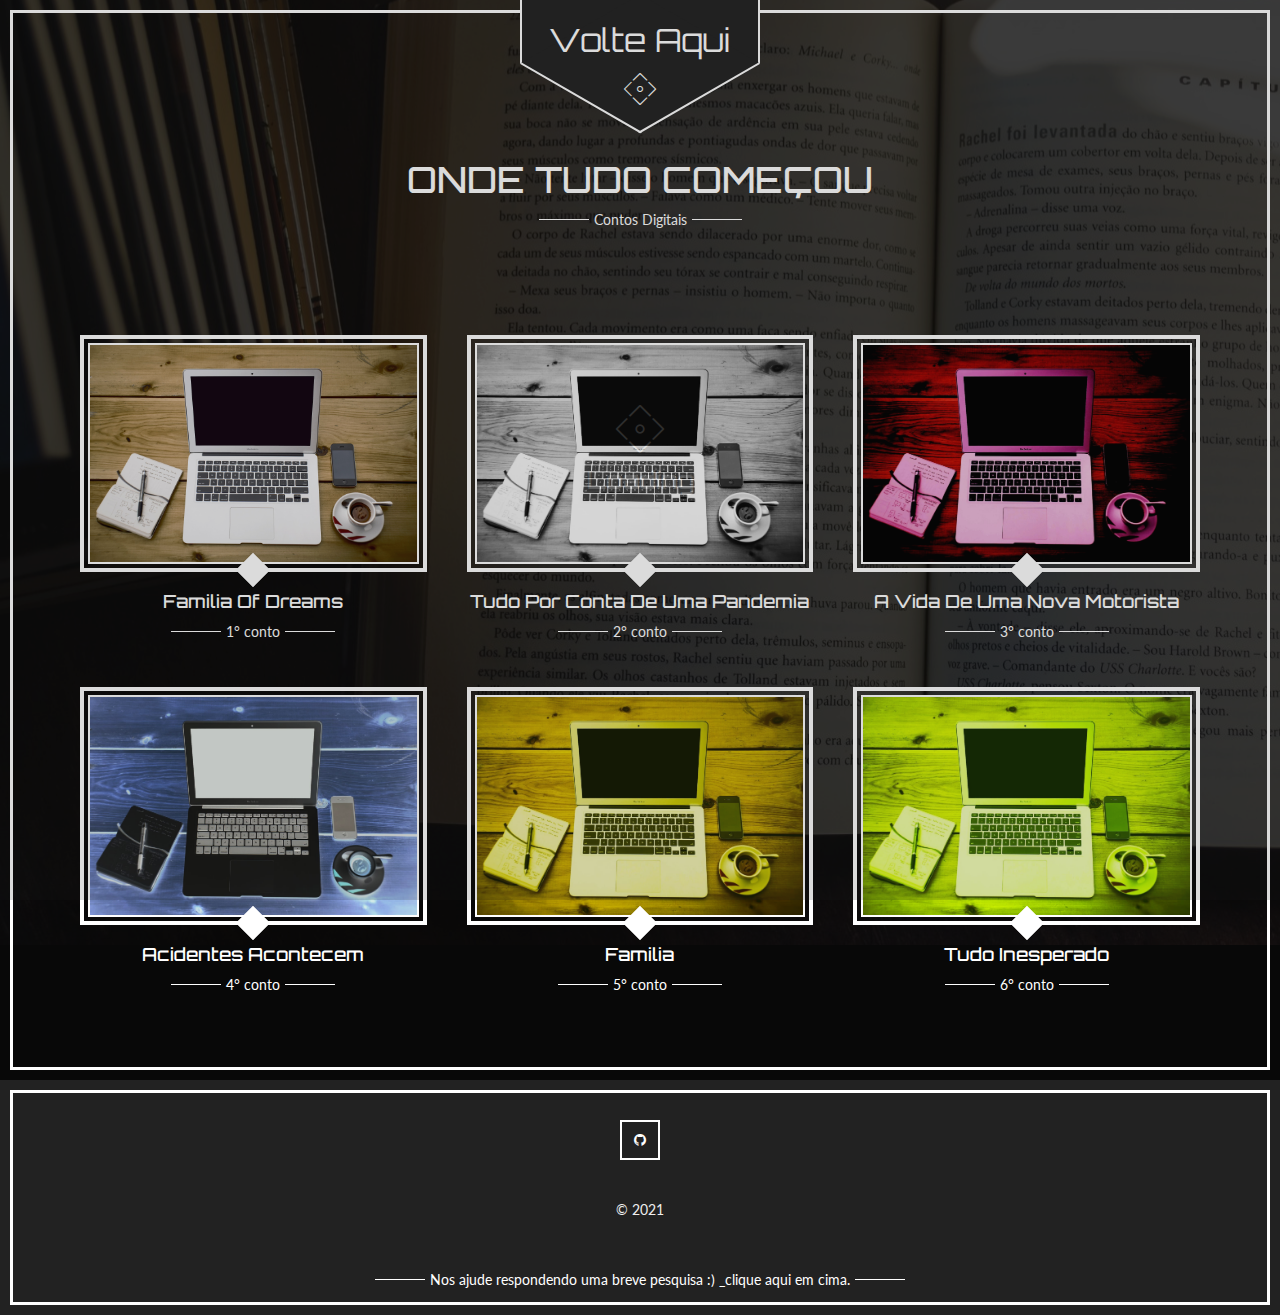
==== commit 6c550c45: "atualizado" ====
--- a/index.html
+++ b/index.html
@@ -9,7 +9,7 @@
     <meta name="keywords" content="Jakub Kwarciński, portfolio, frontend developer, Kraków, html, css, javascript, websites, graphic design, bootstrap">
     <meta name="author" content="Jakub Kwarciński">
 
-    <title>Contos digitais</title>
+    <title>P.L.M</title>
 
     <!-- Lato Font -->
     <link href="https://fonts.googleapis.com/css?family=Lato:100,100i,300,300i,400,400i,700,700i,900,900i" rel="stylesheet">
@@ -42,8 +42,8 @@
     <script type="text/javascript" src="js/modernizr-custom.min.js"></script>
 
     <!-- Favicons -->
-    <link rel="icon" href="img/logo-mini.png" type="image/x-icon">
-    <link rel="shortcut icon" href="img/logo-mini.png" type="image/x-icon">
+    <link rel="icon" href="img/logo-mini.jpeg" type="image/x-icon">
+    <link rel="shortcut icon" href="img/logo-mini.jpeg" type="image/x-icon">
 
 </head>
 
@@ -58,44 +58,27 @@
         </div>
     </div>
 
-    <div class="sidebar">
-        <a class="sidebar-switcher" href="#" title="Color switcher">
-            <i class="fa fa-gear"></i>
-        </a>
-        <div class="sidebar-content">
-            <h4 class="sidebar-header">Color switcher</h4>
-            <a href="#" class="color-switcher bg-yellow" data-color="yellow"></a>
-            <a href="#" class="color-switcher bg-gold" data-color="gold"></a>
-            <a href="#" class="color-switcher bg-pink" data-color="pink"></a>
-            <a href="#" class="color-switcher bg-orange" data-color="orange"></a>
-            <a href="#" class="color-switcher bg-brown" data-color="brown"></a>
-            <a href="#" class="color-switcher bg-red" data-color="red"></a>
-            <a href="#" class="color-switcher bg-violet" data-color="violet"></a>
-            <a href="#" class="color-switcher bg-silver" data-color="silver"></a>
-            <a href="#" class="color-switcher bg-green" data-color="green"></a>
-            <a href="#" class="color-switcher bg-blue" data-color="blue"></a>
-        </div>
-    </div>
+    
 
     <div class="brand-container">
-        <a class="brand" href="index.html" title="Outside">
+        <a class="brand" href="index.html" title="contos">
             <span class="title">
-                Contos 
+                Volte Aqui
             </span>
             <span class="icon icon-arrows-glide"></span>
         </a>
     </div>
 
-    <div class="section section-standard section-single-page section-promo section-preview" id="preview" style="background-image: url('img/hero-6.jpg')">
+    <div class="section section-standard section-single-page section-promo section-preview" id="preview" style="background-image: url('img/hero.jfif')">
         <div class="overlay"></div>
         <div class="section-inner">
             <div class="container">
                 <div class="section-header">
                     <h3> <span class="main-color">ONDE TUDO COMEÇOU</span></h3>
-                    <div class="divider">//</div>
+                    <div class="divider">Contos Digitais</div>
                 </div>
                 <div class="special-text text-center">
-                    <p>Contos Digitais</p>
+                    
                 </div>
                 <div class="row">
                     <div class="col-sm-6 col-md-4">
@@ -109,8 +92,8 @@
                             <h4 class="portfolio-header">
                                 <a href="index-default.html" title="Default version">Familia Of Dreams</a>
                             </h4>
-                            <div class="divider">#</div>
-                            <p class="portfolio-toolbar">1° conto</p>
+                            <div class="divider">1° conto</div> 
+                            
                         </div>
                     </div>
                     <div class="col-sm-6 col-md-4">
@@ -124,8 +107,8 @@
                             <h4 class="portfolio-header">
                                 <a href="index-light.html" title="Light version">Tudo Por Conta De Uma Pandemia </a>
                             </h4>
-                            <div class="divider">#</div>
-                            <p class="portfolio-toolbar">2° conto</p>
+                            <div class="divider">2° conto</div>
+                            
                         </div>
                     </div>
                     <div class="clearfix visible-sm visible-xs"></div>
@@ -140,8 +123,8 @@
                             <h4 class="portfolio-header">
                                 <a href="index-dark.html" title="Dark version">A Vida De Uma Nova Motorista</a>
                             </h4>
-                            <div class="divider">#</div>
-                            <p class="portfolio-toolbar">3° conto</p>
+                            <div class="divider">3° conto</div>
+                            
                         </div>
                     </div>
                     <div class="clearfix hidden-sm hidden-xs"></div>
@@ -156,8 +139,8 @@
                             <h4 class="portfolio-header">
                                 <a href="index-beauty.html" title="Beauty version">Acidentes Acontecem</a>
                             </h4>
-                            <div class="divider">#</div>
-                            <p class="portfolio-toolbar">4° conto</p>
+                            <div class="divider">4° conto</div>
+                            
                         </div>
                     </div>
                     <div class="clearfix visible-sm visible-xs"></div>
@@ -172,8 +155,8 @@
                             <h4 class="portfolio-header">
                                 <a href="index-medical.html" title="Medical version">Familia</a>
                             </h4>
-                            <div class="divider">#</div>
-                            <p class="portfolio-toolbar">5° conto</p>
+                            <div class="divider">5° conto</div>
+                           
                         </div>
                     </div>
                     <div class="col-sm-6 col-md-4">
@@ -187,8 +170,9 @@
                             <h4 class="portfolio-header">
                                 <a href="index-culinary.html" title="Culinary version">Tudo Inesperado</a>
                             </h4>
-                            <div class="divider">#</div>
-                            <p class="portfolio-toolbar">6° conto.</p>
+                            <div class="divider">6° conto</div>
+                           
+                            
                         </div>
                     </div>
                     
@@ -196,6 +180,7 @@
             </div>
         </div>
     </div>
+    
 
     <footer class="footer text-center" id="follow-us">
         <div class="section-inner">
@@ -209,6 +194,9 @@
                 </ul>
                 <p> &copy; 2021</p>
             </div>
+           <div class="divider">Nos ajude respondendo uma breve pesquisa :) <a href="https://docs.google.com/forms/d/e/1FAIpQLSdTCEoNJlr45POiy-LJQWaFJatZV8mMW4zCzPqiTh9RaT5k6Q/viewform?usp=pp_url" target="-blank>"> _clique aqui em cima. </a>
+         </div>
+
         </div>
     </footer>
 
--- a/css/silver.css
+++ b/css/silver.css
@@ -1086,7 +1086,7 @@
   line-height: inherit;
 }
 a {
-  color: #8594AD;
+  color: #fff;
   text-decoration: none;
 }
 a:hover,
@@ -1326,7 +1326,7 @@
   color: #777777;
 }
 .text-primary {
-  color: #8594AD;
+  color: #fff;
 }
 a.text-primary:hover,
 a.text-primary:focus {
@@ -1362,7 +1362,7 @@
 }
 .bg-primary {
   color: #fff;
-  background-color: #8594AD;
+  background-color: #fff;
 }
 a.bg-primary:hover,
 a.bg-primary:focus {
@@ -1467,7 +1467,7 @@
   padding: 10px 20px;
   margin: 0 0 20px;
   font-size: 17.5px;
-  border-left: 5px solid #8594AD;
+  border-left: 5px solid #fff;
 }
 blockquote p:last-child,
 blockquote ul:last-child,
@@ -1491,7 +1491,7 @@
 blockquote.pull-right {
   padding-right: 15px;
   padding-left: 0;
-  border-right: 5px solid #8594AD;
+  border-right: 5px solid #fff;
   border-left: 0;
   text-align: right;
 }
@@ -2552,7 +2552,7 @@
   transition: border-color ease-in-out .15s, box-shadow ease-in-out .15s;
 }
 .form-control:focus {
-  border-color: #8594AD;
+  border-color: #fff;
   outline: 0;
   -webkit-box-shadow: inset 0 1px 1px rgba(0,0,0,.075), 0 0 8px rgba(133, 148, 173, 0.6);
   box-shadow: inset 0 1px 1px rgba(0,0,0,.075), 0 0 8px rgba(133, 148, 173, 0.6);
@@ -3101,7 +3101,7 @@
 }
 .btn-primary {
   color: #222222;
-  background-color: #8594AD;
+  background-color: #fff;
   border-color: #7687a3;
 }
 .btn-primary:focus,
@@ -3149,11 +3149,11 @@
 .btn-primary.disabled.focus,
 .btn-primary[disabled].focus,
 fieldset[disabled] .btn-primary.focus {
-  background-color: #8594AD;
+  background-color: #fff;
   border-color: #7687a3;
 }
 .btn-primary .badge {
-  color: #8594AD;
+  color: #fff;
   background-color: #222222;
 }
 .btn-success {
@@ -3385,7 +3385,7 @@
   background-color: #fff;
 }
 .btn-link {
-  color: #8594AD;
+  color: #fff;
   font-weight: normal;
   border-radius: 0;
 }
@@ -3986,7 +3986,7 @@
 .nav .open > a:hover,
 .nav .open > a:focus {
   background-color: #eeeeee;
-  border-color: #8594AD;
+  border-color: #fff;
 }
 .nav .nav-divider {
   height: 1px;
@@ -4079,7 +4079,7 @@
 .nav-pills > li.active > a:hover,
 .nav-pills > li.active > a:focus {
   color: #fff;
-  background-color: #8594AD;
+  background-color: #fff;
 }
 .nav-stacked > li {
   float: none;
@@ -4491,13 +4491,13 @@
 }
 .navbar-default .navbar-nav > li > a:hover,
 .navbar-default .navbar-nav > li > a:focus {
-  color: #8594AD;
+  color: #fff;
   background-color: transparent;
 }
 .navbar-default .navbar-nav > .active > a,
 .navbar-default .navbar-nav > .active > a:hover,
 .navbar-default .navbar-nav > .active > a:focus {
-  color: #8594AD;
+  color: #fff;
   background-color: transparent;
 }
 .navbar-default .navbar-nav > .disabled > a,
@@ -4524,7 +4524,7 @@
 .navbar-default .navbar-nav > .open > a:hover,
 .navbar-default .navbar-nav > .open > a:focus {
   background-color: transparent;
-  color: #8594AD;
+  color: #fff;
 }
 @media (max-width: 767px) {
   .navbar-default .navbar-nav .open .dropdown-menu > li > a {
@@ -4532,13 +4532,13 @@
   }
   .navbar-default .navbar-nav .open .dropdown-menu > li > a:hover,
   .navbar-default .navbar-nav .open .dropdown-menu > li > a:focus {
-    color: #8594AD;
+    color: #fff;
     background-color: transparent;
   }
   .navbar-default .navbar-nav .open .dropdown-menu > .active > a,
   .navbar-default .navbar-nav .open .dropdown-menu > .active > a:hover,
   .navbar-default .navbar-nav .open .dropdown-menu > .active > a:focus {
-    color: #8594AD;
+    color: #fff;
     background-color: transparent;
   }
   .navbar-default .navbar-nav .open .dropdown-menu > .disabled > a,
@@ -4552,14 +4552,14 @@
   color: #333333;
 }
 .navbar-default .navbar-link:hover {
-  color: #8594AD;
+  color: #fff;
 }
 .navbar-default .btn-link {
   color: #333333;
 }
 .navbar-default .btn-link:hover,
 .navbar-default .btn-link:focus {
-  color: #8594AD;
+  color: #fff;
 }
 .navbar-default .btn-link[disabled]:hover,
 fieldset[disabled] .navbar-default .btn-link:hover,
@@ -4587,13 +4587,13 @@
 }
 .navbar-inverse .navbar-nav > li > a:hover,
 .navbar-inverse .navbar-nav > li > a:focus {
-  color: #8594AD;
+  color: #fff;
   background-color: transparent;
 }
 .navbar-inverse .navbar-nav > .active > a,
 .navbar-inverse .navbar-nav > .active > a:hover,
 .navbar-inverse .navbar-nav > .active > a:focus {
-  color: #8594AD;
+  color: #fff;
   background-color: transparent;
 }
 .navbar-inverse .navbar-nav > .disabled > a,
@@ -4620,7 +4620,7 @@
 .navbar-inverse .navbar-nav > .open > a:hover,
 .navbar-inverse .navbar-nav > .open > a:focus {
   background-color: transparent;
-  color: #8594AD;
+  color: #fff;
 }
 @media (max-width: 767px) {
   .navbar-inverse .navbar-nav .open .dropdown-menu > .dropdown-header {
@@ -4634,13 +4634,13 @@
   }
   .navbar-inverse .navbar-nav .open .dropdown-menu > li > a:hover,
   .navbar-inverse .navbar-nav .open .dropdown-menu > li > a:focus {
-    color: #8594AD;
+    color: #fff;
     background-color: transparent;
   }
   .navbar-inverse .navbar-nav .open .dropdown-menu > .active > a,
   .navbar-inverse .navbar-nav .open .dropdown-menu > .active > a:hover,
   .navbar-inverse .navbar-nav .open .dropdown-menu > .active > a:focus {
-    color: #8594AD;
+    color: #fff;
     background-color: transparent;
   }
   .navbar-inverse .navbar-nav .open .dropdown-menu > .disabled > a,
@@ -4654,14 +4654,14 @@
   color: #fff;
 }
 .navbar-inverse .navbar-link:hover {
-  color: #8594AD;
+  color: #fff;
 }
 .navbar-inverse .btn-link {
   color: #fff;
 }
 .navbar-inverse .btn-link:hover,
 .navbar-inverse .btn-link:focus {
-  color: #8594AD;
+  color: #fff;
 }
 .navbar-inverse .btn-link[disabled]:hover,
 fieldset[disabled] .navbar-inverse .btn-link:hover,
@@ -4724,7 +4724,7 @@
 .pagination > li > a:focus,
 .pagination > li > span:focus {
   z-index: 2;
-  color: #8594AD;
+  color: #fff;
   background-color: transparent;
   border-color: transparent;
 }
@@ -4737,7 +4737,7 @@
   z-index: 3;
   color: #fff;
   background-color: transparent;
-  border-color: #8594AD;
+  border-color: #fff;
   cursor: default;
 }
 .pagination > .disabled > span,
@@ -4854,7 +4854,7 @@
   background-color: #5e5e5e;
 }
 .label-primary {
-  background-color: #8594AD;
+  background-color: #fff;
 }
 .label-primary[href]:hover,
 .label-primary[href]:focus {
@@ -4922,7 +4922,7 @@
 }
 .list-group-item.active > .badge,
 .nav-pills > .active > a > .badge {
-  color: #8594AD;
+  color: #fff;
   background-color: #fff;
 }
 .list-group-item > .badge {
@@ -4997,7 +4997,7 @@
 a.thumbnail:hover,
 a.thumbnail:focus,
 a.thumbnail.active {
-  border-color: #8594AD;
+  border-color: #fff;
 }
 .thumbnail .caption {
   padding: 10px;
@@ -5274,8 +5274,8 @@
 .list-group-item.active:focus {
   z-index: 2;
   color: #fff;
-  background-color: #8594AD;
-  border-color: #8594AD;
+  background-color: #fff;
+  border-color: #fff;
 }
 .list-group-item.active .list-group-item-heading,
 .list-group-item.active:hover .list-group-item-heading,
@@ -5675,14 +5675,14 @@
 }
 .panel-primary > .panel-heading {
   color: #333333;
-  background-color: #8594AD;
+  background-color: #fff;
   border-color: #333333;
 }
 .panel-primary > .panel-heading + .panel-collapse > .panel-body {
   border-top-color: #333333;
 }
 .panel-primary > .panel-heading .badge {
-  color: #8594AD;
+  color: #fff;
   background-color: #333333;
 }
 .panel-primary > .panel-footer + .panel-collapse > .panel-body {
@@ -5903,7 +5903,7 @@
 }
 .modal-header {
   padding: 20px;
-  border-bottom: 1px solid #8594AD;
+  border-bottom: 1px solid #fff;
 }
 .modal-header .close {
   margin-top: -2px;
@@ -6371,7 +6371,7 @@
   height: 10px;
   margin: 1px;
   text-indent: -999px;
-  border: 1px solid #8594AD;
+  border: 1px solid #fff;
   border-radius: 10px;
   cursor: pointer;
   background-color: #000 \9;
@@ -6381,7 +6381,7 @@
   margin: 0;
   width: 12px;
   height: 12px;
-  background-color: #8594AD;
+  background-color: #fff;
 }
 .carousel-caption {
   position: absolute;
@@ -6816,7 +6816,7 @@
   left: 50%;
   width: 10px;
   height: 10px;
-  background: #8594AD;
+  background: #fff;
   margin-left: -5px;
   opacity: 0;
   filter: alpha(opacity=0);
@@ -6915,7 +6915,7 @@
 .navbar .navbar-nav > li > a:hover,
 .navbar .navbar-nav > li > a:focus {
   background-color: transparent;
-  color: #8594AD;
+  color: #fff;
 }
 @media (max-width: 767px) {
   .navbar .navbar-nav > li > a:hover,
@@ -6927,7 +6927,7 @@
 .navbar .navbar-nav > .active > a:hover,
 .navbar .navbar-nav > .active > a:focus {
   background-color: transparent;
-  color: #8594AD;
+  color: #fff;
 }
 @media (max-width: 767px) {
   .navbar .navbar-nav > .active > a,
@@ -6978,7 +6978,7 @@
 .navbar-inverse .navbar-nav > li > a:hover,
 .navbar-inverse .navbar-nav > li > a:focus {
   background-color: transparent;
-  color: #8594AD;
+  color: #fff;
 }
 @media (max-width: 767px) {
   .navbar-inverse .navbar-nav > li > a:hover,
@@ -6991,7 +6991,7 @@
 .navbar-inverse .navbar-nav > .active > a:hover,
 .navbar-inverse .navbar-nav > .active > a:focus {
   background-color: transparent;
-  color: #8594AD;
+  color: #fff;
 }
 @media (max-width: 767px) {
   .navbar-inverse .navbar-nav > .active > a,
@@ -7074,7 +7074,7 @@
   max-width: 60px;
   margin-left: auto;
   margin-right: auto;
-  color: #8594AD;
+  color: #fff;
 }
 @media (min-width: 1200px) {
   .brand .icon {
@@ -7235,13 +7235,13 @@
 }
 .navbar-inverse .dropdown-menu > li > a:hover,
 .navbar-inverse .dropdown-menu > li > a:focus {
-  background-color: #8594AD;
+  background-color: #fff;
   color: #222222;
 }
 .navbar-inverse .dropdown-menu > .active > a,
 .navbar-inverse .dropdown-menu > .active > a:hover,
 .navbar-inverse .dropdown-menu > .active > a:focus {
-  background-color: #8594AD;
+  background-color: #fff;
   color: #222222;
 }
 .promo-shape {
@@ -7336,7 +7336,7 @@
   margin-top: 10px;
   margin-bottom: 25px;
   font-size: 14px;
-  color: #8594AD;
+  color: #fff;
 }
 .divider:before,
 .divider:after {
@@ -7425,7 +7425,7 @@
   right: 50%;
   z-index: 200;
   overflow: hidden;
-  border: 4px solid #8594AD;
+  border: 4px solid #fff;
   padding: 2px;
   text-align: center;
   text-decoration: none;
@@ -7448,7 +7448,7 @@
   display: block;
   width: 35px;
   height: 35px;
-  background: #8594AD;
+  background: #fff;
   color: #1A1A1A;
   font-size: 25px;
   line-height: 37px;
@@ -7503,7 +7503,7 @@
   position: relative;
   width: 100px;
   height: 100px;
-  background-color: #8594AD;
+  background-color: #fff;
   margin-top: 20px;
   margin-bottom: 20px;
   color: #333333;
@@ -7558,7 +7558,7 @@
   top: 19px;
   left: -21px;
   width: 100px;
-  background: #8594AD;
+  background: #fff;
   color: #000;
   font-size: 10px;
   font-weight: bold;
@@ -7580,17 +7580,17 @@
   top: 100%;
   z-index: -1;
   border-bottom: 3px solid transparent;
-  border-top: 3px solid #8594AD;
+  border-top: 3px solid #fff;
 }
 .ribbon span:before {
   left: 0px;
-  border-left: 3px solid #8594AD;
+  border-left: 3px solid #fff;
   border-right: 3px solid transparent;
 }
 .ribbon span:after {
   right: 0px;
   border-left: 3px solid transparent;
-  border-right: 3px solid #8594AD;
+  border-right: 3px solid #fff;
 }
 .section {
   position: relative;
@@ -7659,7 +7659,7 @@
 .standard-header h6 {
   display: inline-block;
   padding-bottom: 5px;
-  border-bottom: 4px solid #8594AD;
+  border-bottom: 4px solid #fff;
   margin: 0 0 -1px;
   font-size: 28px;
 }
@@ -7791,7 +7791,7 @@
 .section-hero .divider,
 .section-hero .divider:after,
 .section-hero .divider:before {
-  color: #8594AD;
+  color: #fff;
   border-color: #fff;
 }
 .section-hero .scroll-icon {
@@ -7895,7 +7895,7 @@
   display: none;
   width: 30px;
   height: 17.32px;
-  background-color: #8594AD;
+  background-color: #fff;
   margin: 8.66px 0;
 }
 .profile-indicator-container .profile-indicator.hexagon:before,
@@ -7904,10 +7904,10 @@
   border-right-width: 15px;
 }
 .profile-indicator-container .profile-indicator.hexagon:before {
-  border-bottom: 8.66px solid #8594AD;
+  border-bottom: 8.66px solid #fff;
 }
 .profile-indicator-container .profile-indicator.hexagon:after {
-  border-top: 8.66px solid #8594AD;
+  border-top: 8.66px solid #fff;
 }
 @media (min-width: 768px) {
   .profile-indicator-container .profile-indicator.hexagon {
@@ -8129,11 +8129,11 @@
 }
 .timeline .timeline-block .timeline-content:hover,
 .timeline .timeline-block .timeline-content:focus {
-  background: #8594AD;
+  background: #fff;
 }
 .timeline .timeline-block .timeline-content:hover .timeline-description .timeline-toolbar,
 .timeline .timeline-block .timeline-content:focus .timeline-description .timeline-toolbar {
-  border-color: #8594AD;
+  border-color: #fff;
 }
 .timeline .timeline-block .timeline-content:hover .timeline-date,
 .timeline .timeline-block .timeline-content:focus .timeline-date {
@@ -8188,7 +8188,7 @@
   max-width: 90px;
   max-height: 90px;
   padding: 4px;
-  border: 1px solid #8594AD;
+  border: 1px solid #fff;
   margin-right: 20px;
 }
 @media (max-width: 480px) {
@@ -8237,7 +8237,7 @@
     right: calc(100% + 100px);
     top: 0;
     padding: 4px;
-    border: 2px solid #8594AD;
+    border: 2px solid #fff;
     margin: 0;
     color: #333333;
     font-size: 16px;
@@ -8247,7 +8247,7 @@
   }
   .timeline .timeline-block .timeline-content .timeline-date span {
     display: block;
-    background: #8594AD;
+    background: #fff;
     padding: 16px;
   }
 }
@@ -8397,7 +8397,7 @@
   left: 0;
   width: 80px;
   height: 46.19px;
-  background: #8594AD;
+  background: #fff;
   border-left: solid 3px #555555;
   border-right: solid 3px #555555;
   margin: 23.09px 0;
@@ -8475,7 +8475,7 @@
 .portfolio-item .portfolio-image-container {
   position: relative;
   padding: 4px;
-  border: 4px solid #8594AD;
+  border: 4px solid #fff;
   margin-bottom: 20px;
   -webkit-transition: all 0.25s ease;
   -o-transition: all 0.25s ease;
@@ -8503,7 +8503,7 @@
   width: 24px;
   height: 24px;
   background: #fff;
-  border: 4px solid #8594AD;
+  border: 4px solid #fff;
   margin-left: -12px;
   -webkit-transform: rotate(-45deg);
   -ms-transform: rotate(-45deg);
@@ -8541,7 +8541,7 @@
 }
 .portfolio-item .portfolio-image-container .portfolio-caption .portfolio-caption-outer .overlay {
   z-index: 1;
-  background: #8594AD;
+  background: #fff;
   opacity: 0.9;
   filter: alpha(opacity=90);
 }
@@ -8581,7 +8581,7 @@
 .portfolio-item .portfolio-image-container .portfolio-caption .portfolio-caption-outer .portfolio-caption-inner .portfolio-caption-icon:hover,
 .portfolio-item .portfolio-image-container .portfolio-caption .portfolio-caption-outer .portfolio-caption-inner .portfolio-caption-icon:focus {
   background: #000;
-  color: #8594AD;
+  color: #fff;
 }
 .portfolio-item .portfolio-image-container .portfolio-caption .portfolio-caption-outer .portfolio-caption-inner .portfolio-caption-icon .fa,
 .portfolio-item .portfolio-image-container .portfolio-caption .portfolio-caption-outer .portfolio-caption-inner .portfolio-caption-icon .glyphicon {
@@ -8602,7 +8602,7 @@
 }
 .number-container .number {
   margin-bottom: 20px;
-  color: #8594AD;
+  color: #fff;
   font-family: "Orbitron";
   font-size: 36px;
   font-weight: 600;
@@ -8639,10 +8639,10 @@
   transform: rotate(-45deg);
 }
 .skill-line .skill-scale.filled {
-  background: #8594AD;
+  background: #fff;
 }
 .skill-line .skill-scale.filled:before {
-  background: #8594AD;
+  background: #fff;
 }
 .skill-line .skill-scale:first-child:after {
   content: "";
@@ -8659,10 +8659,10 @@
   transform: rotate(-45deg);
 }
 .skill-line .skill-scale:first-child.filled {
-  background: #8594AD;
+  background: #fff;
 }
 .skill-line .skill-scale:first-child.filled:after {
-  background: #8594AD;
+  background: #fff;
 }
 .skill-line .skill-scale .skill-label {
   position: absolute;
@@ -8687,10 +8687,10 @@
   background: #222222;
 }
 .section-white .skill-line .skill-scale.filled {
-  background: #8594AD;
+  background: #fff;
 }
 .section-white .skill-line .skill-scale.filled:before {
-  background: #8594AD;
+  background: #fff;
 }
 .skill-header {
   margin-bottom: 50px;
@@ -8730,11 +8730,11 @@
   -ms-transform: rotate(0);
   -o-transform: rotate(0);
   transform: rotate(0);
-  border-color: #8594AD;
+  border-color: #fff;
 }
 .skill-item-outer:hover .skill-item-label-outer .skill-item-label-inner,
 .skill-item-outer:focus .skill-item-label-outer .skill-item-label-inner {
-  color: #8594AD;
+  color: #fff;
   -webkit-transform: rotate(0deg);
   -ms-transform: rotate(0deg);
   -o-transform: rotate(0deg);
@@ -8747,7 +8747,7 @@
   right: 0;
   bottom: 0;
   left: 0;
-  border: 4px solid #8594AD;
+  border: 4px solid #fff;
   z-index: 1;
 }
 .skill-item-outer .skill-item-inner {
@@ -8852,7 +8852,7 @@
 .pricing-item .pricing-item-header h3,
 .pricing-item .pricing-item-header h4 {
   margin: 0 0 30px;
-  color: #8594AD;
+  color: #fff;
   font-size: 18px;
   text-align: center;
 }
@@ -8893,7 +8893,7 @@
   position: relative;
   top: 1px;
   margin-right: 10px;
-  color: #8594AD;
+  color: #fff;
 }
 .pricing-item p {
   padding: 10px 8px;
@@ -8940,7 +8940,7 @@
   width: 36px;
   height: 36px;
   margin: 0 auto;
-  color: #8594AD;
+  color: #fff;
   font-size: 36px;
   line-height: 1;
   -webkit-transition: all 0.5s ease;
@@ -8987,8 +8987,8 @@
   height: 86.60px;
   background-size: auto 163.9675px;
   background-position: center;
-  border-left: solid 4px #8594AD;
-  border-right: solid 4px #8594AD;
+  border-left: solid 4px #fff;
+  border-right: solid 4px #fff;
   margin: 80px auto;
 }
 @media (min-width: 1200px) {
@@ -9051,16 +9051,16 @@
 }
 .testimonial-image-top {
   top: -53px;
-  border-top: solid 5.6569px #8594AD;
-  border-right: solid 5.6569px #8594AD;
+  border-top: solid 5.6569px #fff;
+  border-right: solid 5.6569px #fff;
 }
 .testimonial-image-top:after {
   background-position: center top;
 }
 .testimonial-image-bottom {
   bottom: -53px;
-  border-bottom: solid 5.6569px #8594AD;
-  border-left: solid 5.6569px #8594AD;
+  border-bottom: solid 5.6569px #fff;
+  border-left: solid 5.6569px #fff;
 }
 .testimonial-image-bottom:after {
   background-position: center bottom;
@@ -9106,7 +9106,7 @@
   position: relative;
   top: 3px;
   float: left;
-  color: #8594AD;
+  color: #fff;
   font-size: 48px;
   text-shadow: 0 1px 0px rgba(0, 0, 0, 0.75);
 }
@@ -9159,11 +9159,11 @@
 }
 .blog-item-outer:hover,
 .blog-item-outer:focus {
-  background: #8594AD;
+  background: #fff;
 }
 .blog-item-outer:hover .blog-item-inner .blog-item-description .blog-item-header a,
 .blog-item-outer:focus .blog-item-inner .blog-item-description .blog-item-header a {
-  color: #8594AD;
+  color: #fff;
 }
 .blog-item-outer .blog-item-inner {
   position: relative;
@@ -9200,11 +9200,11 @@
 }
 .section-white .blog-item-outer:hover,
 .section-white .blog-item-outer:focus {
-  background: #8594AD;
+  background: #fff;
 }
 .section-white .blog-item-outer:hover .blog-item-inner .blog-item-description .blog-item-header a,
 .section-white .blog-item-outer:focus .blog-item-inner .blog-item-description .blog-item-header a {
-  color: #8594AD;
+  color: #fff;
 }
 .section-white .blog-item-outer .blog-item-inner {
   background: #fff;
@@ -9269,7 +9269,7 @@
 }
 .post-item-header a:hover,
 .post-item-header a:focus {
-  color: #8594AD;
+  color: #fff;
 }
 .section-white .post-item-header a {
   color: #333333;
@@ -9284,7 +9284,7 @@
 .post-item-toolbar li:after {
   content: '/';
   padding-left: 10px;
-  color: #8594AD;
+  color: #fff;
 }
 .post-item-toolbar li:last-child:after {
   display: none;
@@ -9496,7 +9496,7 @@
   text-align: center;
 }
 .calendar table tr td.active {
-  color: #8594AD;
+  color: #fff;
   font-weight: 700;
 }
 .section-white .calendar {
@@ -9524,7 +9524,7 @@
   display: inline-block;
   width: 40px;
   height: 40px;
-  background: #8594AD;
+  background: #fff;
   border: 0 none;
   margin: 0 5px;
   color: #333333;
@@ -9589,7 +9589,7 @@
   display: inline-block;
   position: relative;
   height: 26px;
-  background: #8594AD;
+  background: #fff;
   padding: 0 4px 0 6px;
   border-radius: 3px 0 0 3px;
   margin: 0 13px 13px 0;
@@ -9610,7 +9610,7 @@
   height: 0;
   border-style: solid;
   border-width: 13px 0 13px 13px;
-  border-color: transparent transparent transparent #8594AD;
+  border-color: transparent transparent transparent #fff;
   -webkit-transition: all 0.25s ease;
   -o-transition: all 0.25s ease;
   transition: all 0.25s ease;
@@ -9787,7 +9787,7 @@
   width: 40px;
   height: 40px;
   background: #fff;
-  border: 4px solid #8594AD;
+  border: 4px solid #fff;
   margin-left: -25px;
   color: #222222;
   line-height: 32px;
@@ -9865,14 +9865,14 @@
 }
 .panel-primary > .panel-heading {
   color: #333333;
-  background-color: #8594AD;
+  background-color: #fff;
   border-color: #333333;
 }
 .panel-primary > .panel-heading + .panel-collapse > .panel-body {
   border-top-color: #333333;
 }
 .panel-primary > .panel-heading .badge {
-  color: #8594AD;
+  color: #fff;
   background-color: #333333;
 }
 .panel-primary > .panel-footer + .panel-collapse > .panel-body {
@@ -9882,7 +9882,7 @@
   background: #677999;
 }
 .panel-primary .panel-title {
-  background-color: #8594AD;
+  background-color: #fff;
 }
 .panel-primary .panel-heading:hover,
 .panel-primary .panel-heading:focus {
@@ -10009,7 +10009,7 @@
 }
 .pagination > li.prev a,
 .pagination > li.next a {
-  background: #8594AD;
+  background: #fff;
   padding: 8px 12px;
   border: 0 none;
   color: #333333;
@@ -10055,7 +10055,7 @@
 .section-white .pagination > li > span:hover,
 .section-white .pagination > li > a:focus,
 .section-white .pagination > li > span:focus {
-  color: #8594AD;
+  color: #fff;
 }
 .section-white .pagination > li.prev a:hover,
 .section-white .pagination > li.next a:hover,
@@ -10153,7 +10153,7 @@
   width: 150px;
   height: 1px;
   margin-top: -1px;
-  border-top: 2px solid #8594AD;
+  border-top: 2px solid #fff;
 }
 @media (max-width: 767px) {
   .special-button-container:before,
@@ -10181,7 +10181,7 @@
   display: inline-block;
   position: relative;
   padding: 2px;
-  border: 4px solid #8594AD;
+  border: 4px solid #fff;
   width: 80px;
   height: 80px;
   margin: 20px 0;
@@ -10221,7 +10221,7 @@
   display: block;
   width: 68px;
   height: 68px;
-  background-color: #8594AD;
+  background-color: #fff;
   color: #333333;
   font-size: 18px;
   font-family: "Orbitron";
@@ -10275,7 +10275,7 @@
   color: #555555;
 }
 .section-white .form-control:focus {
-  border-color: #8594AD;
+  border-color: #fff;
 }
 .has-feedback .form-control-feedback {
   top: 0;
@@ -10290,7 +10290,7 @@
   }
 }
 .main-color {
-  color: #8594AD;
+  color: #fff;
 }
 .table-striped > tbody > tr:nth-of-type(odd) > td,
 .table-striped > tbody > tr:nth-of-type(odd) > th {
@@ -10347,7 +10347,7 @@
   display: inline;
   border-bottom: 2px dashed #eeeeee;
   padding: 0.15em 0.3em;
-  color: #8594AD;
+  color: #fff;
   font-size: 1.4em;
   font-weight: 600;
 }
@@ -10375,7 +10375,7 @@
   left: 0;
   top: -1px;
   content: '\2666';
-  color: #8594AD;
+  color: #fff;
   font-size: 16px;
   line-height: 20px;
   -webkit-transition: all 0.25s ease;
@@ -10396,7 +10396,7 @@
   }
 }
 a {
-  color: #8594AD;
+  color: #fff;
   text-decoration: none;
   -webkit-transition: all 0.25s ease;
   -o-transition: all 0.25s ease;
@@ -10529,7 +10529,7 @@
 .bg-gold {
   background-color: #fbd25d;
 }
-.bg-pink {
+.bg-#fff {
   background-color: #f44e71;
 }
 .bg-orange {
@@ -10545,7 +10545,7 @@
   background-color: #c66b8a;
 }
 .bg-silver {
-  background-color: #8594AD;
+  background-color: #fff;
 }
 .bg-green {
   background-color: #7CDE9D;
@@ -10568,7 +10568,7 @@
   line-height: 1;
 }
 .loader .loader-icon {
-  color: #8594AD;
+  color: #fff;
   font-size: 48px;
   -webkit-animation: loader 3s infinite linear;
   -o-animation: loader 3s infinite linear;
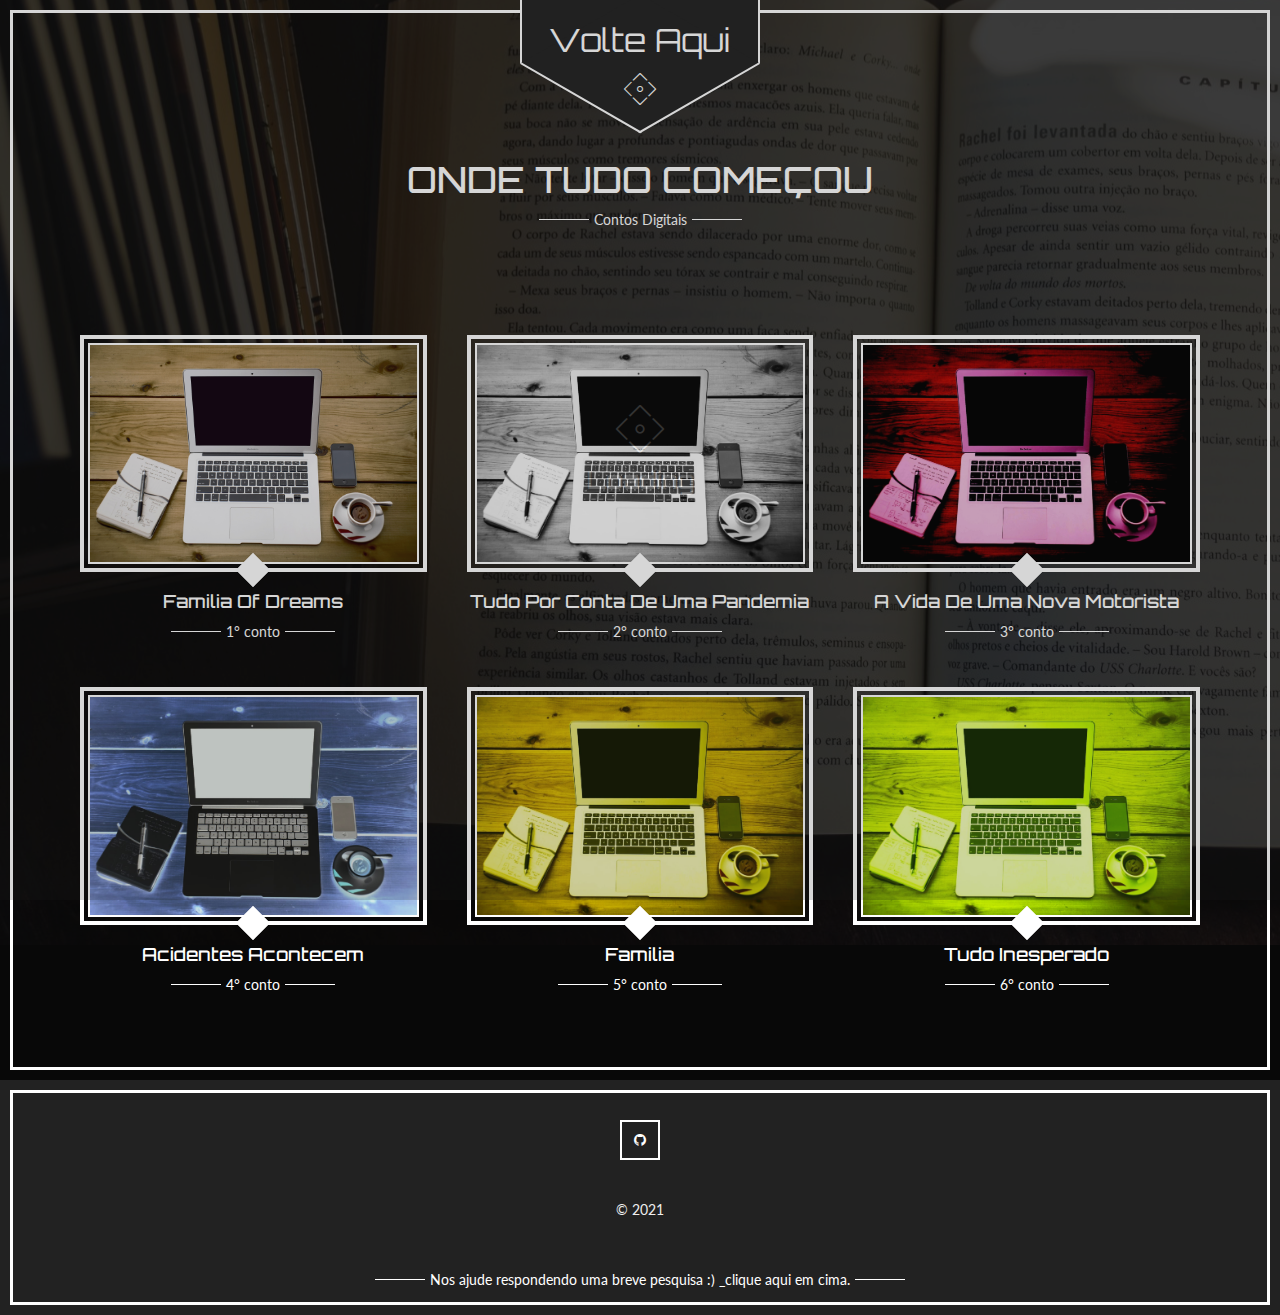
==== commit 0641c614: "atualizado" ====
--- a/index.html
+++ b/index.html
@@ -61,8 +61,9 @@
     
 
     <div class="brand-container">
-        <a class="brand" href="index.html" title="contos">
+        <a class="brand" href="https://projetomariletiped.github.io/partermarile/" title="contos">
             <span class="title">
+                
                 Volte Aqui
             </span>
             <span class="icon icon-arrows-glide"></span>
